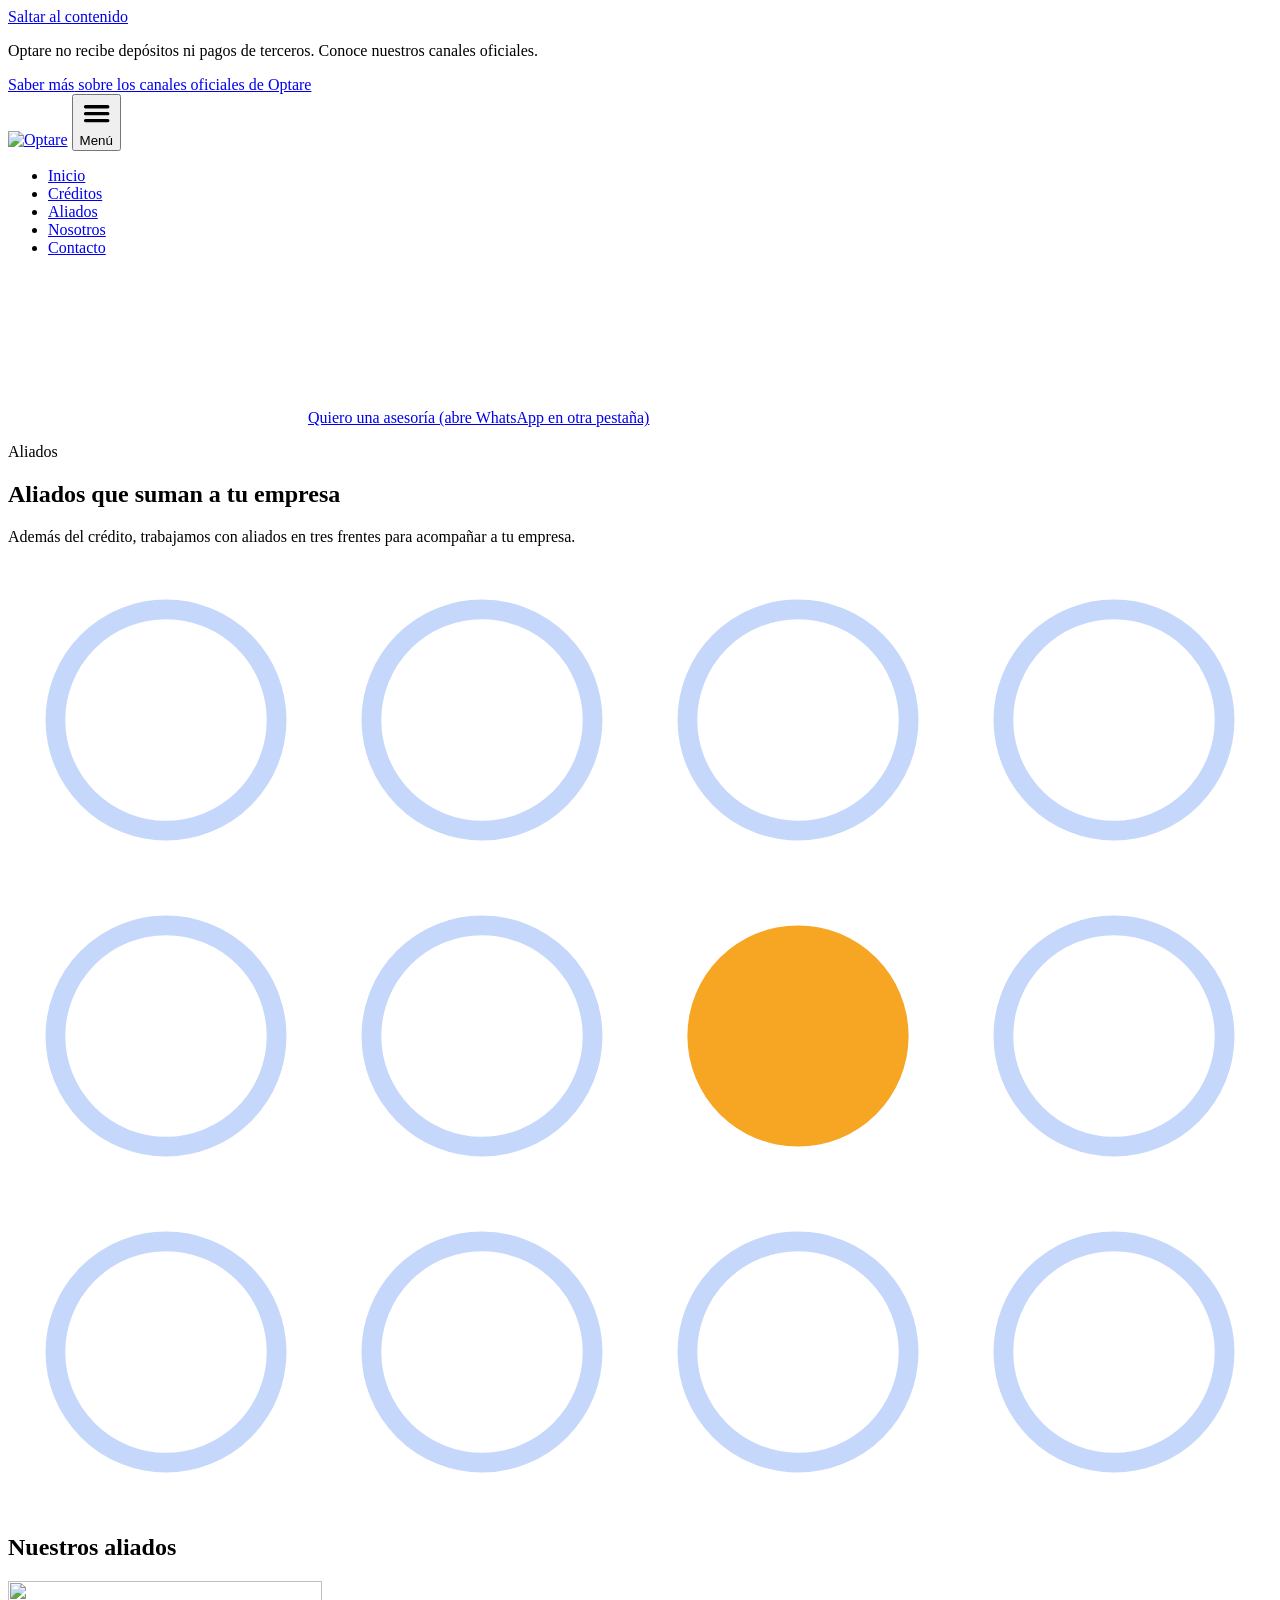
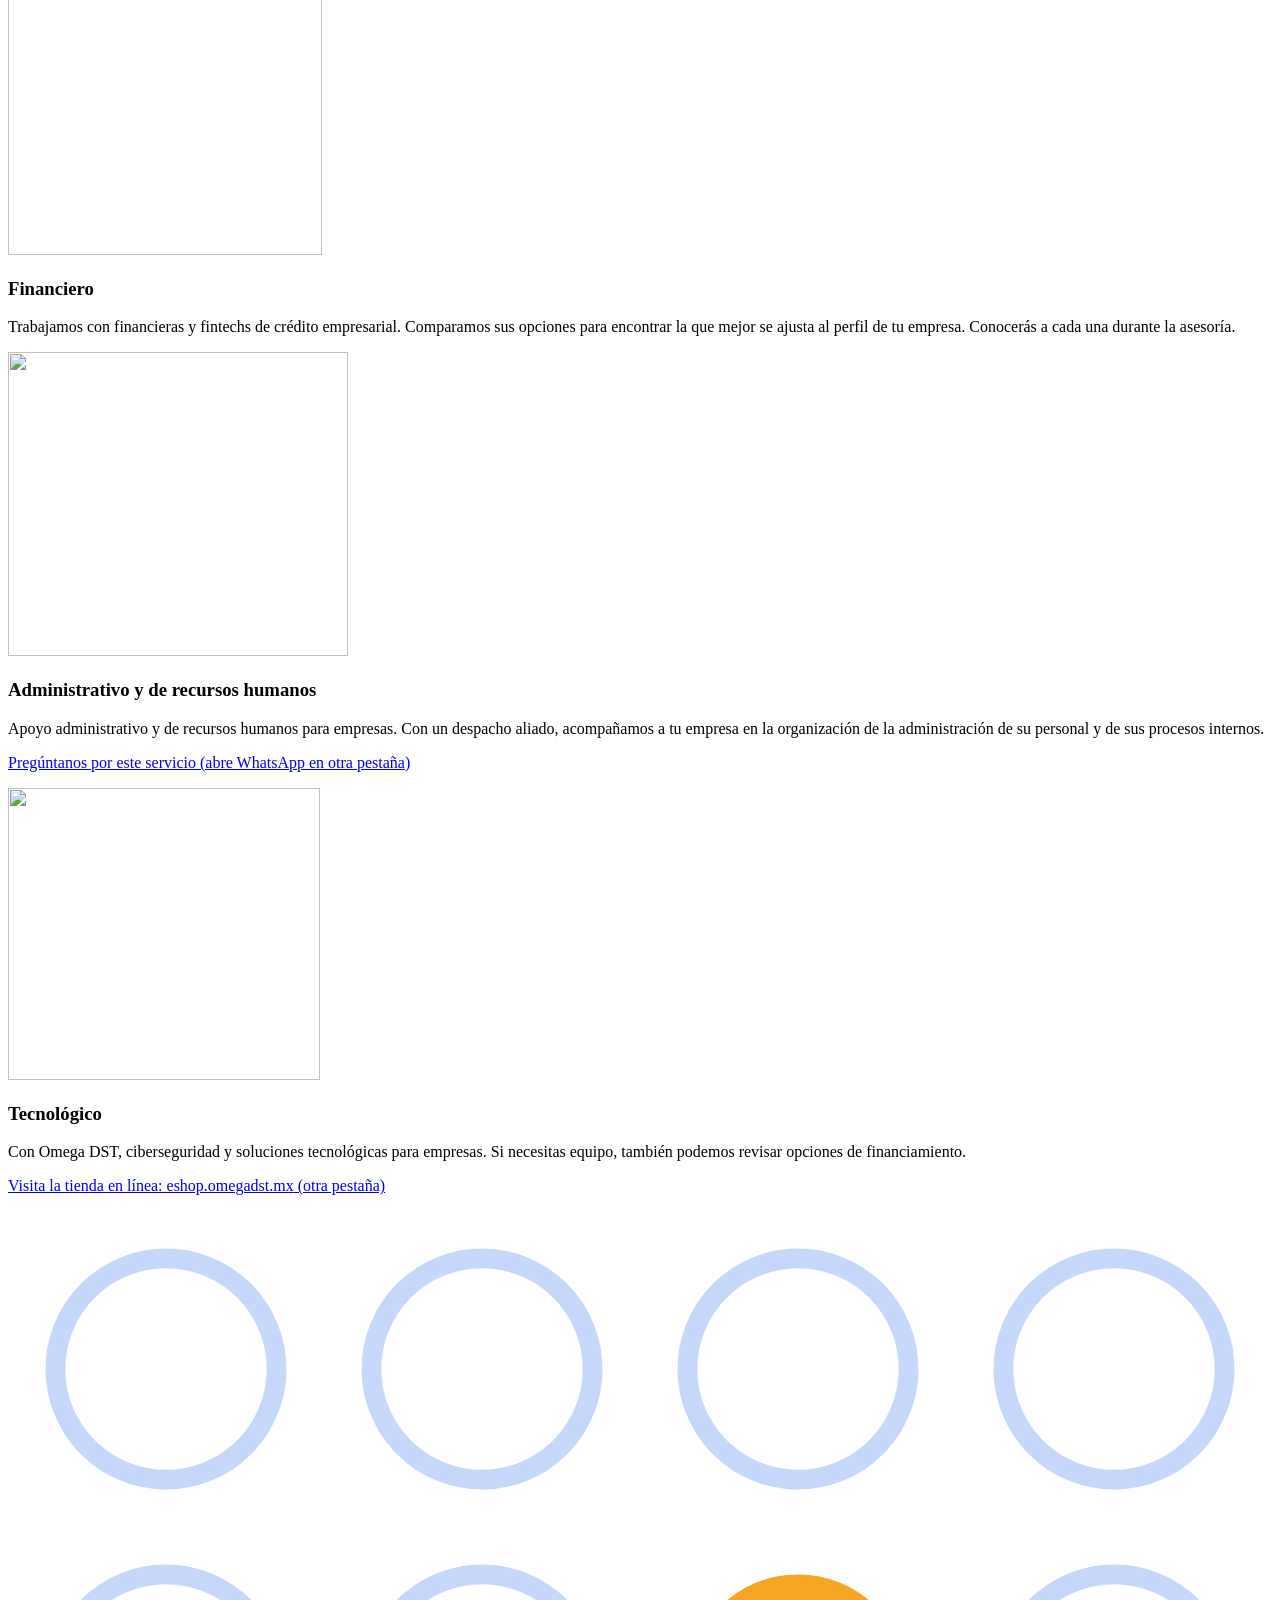
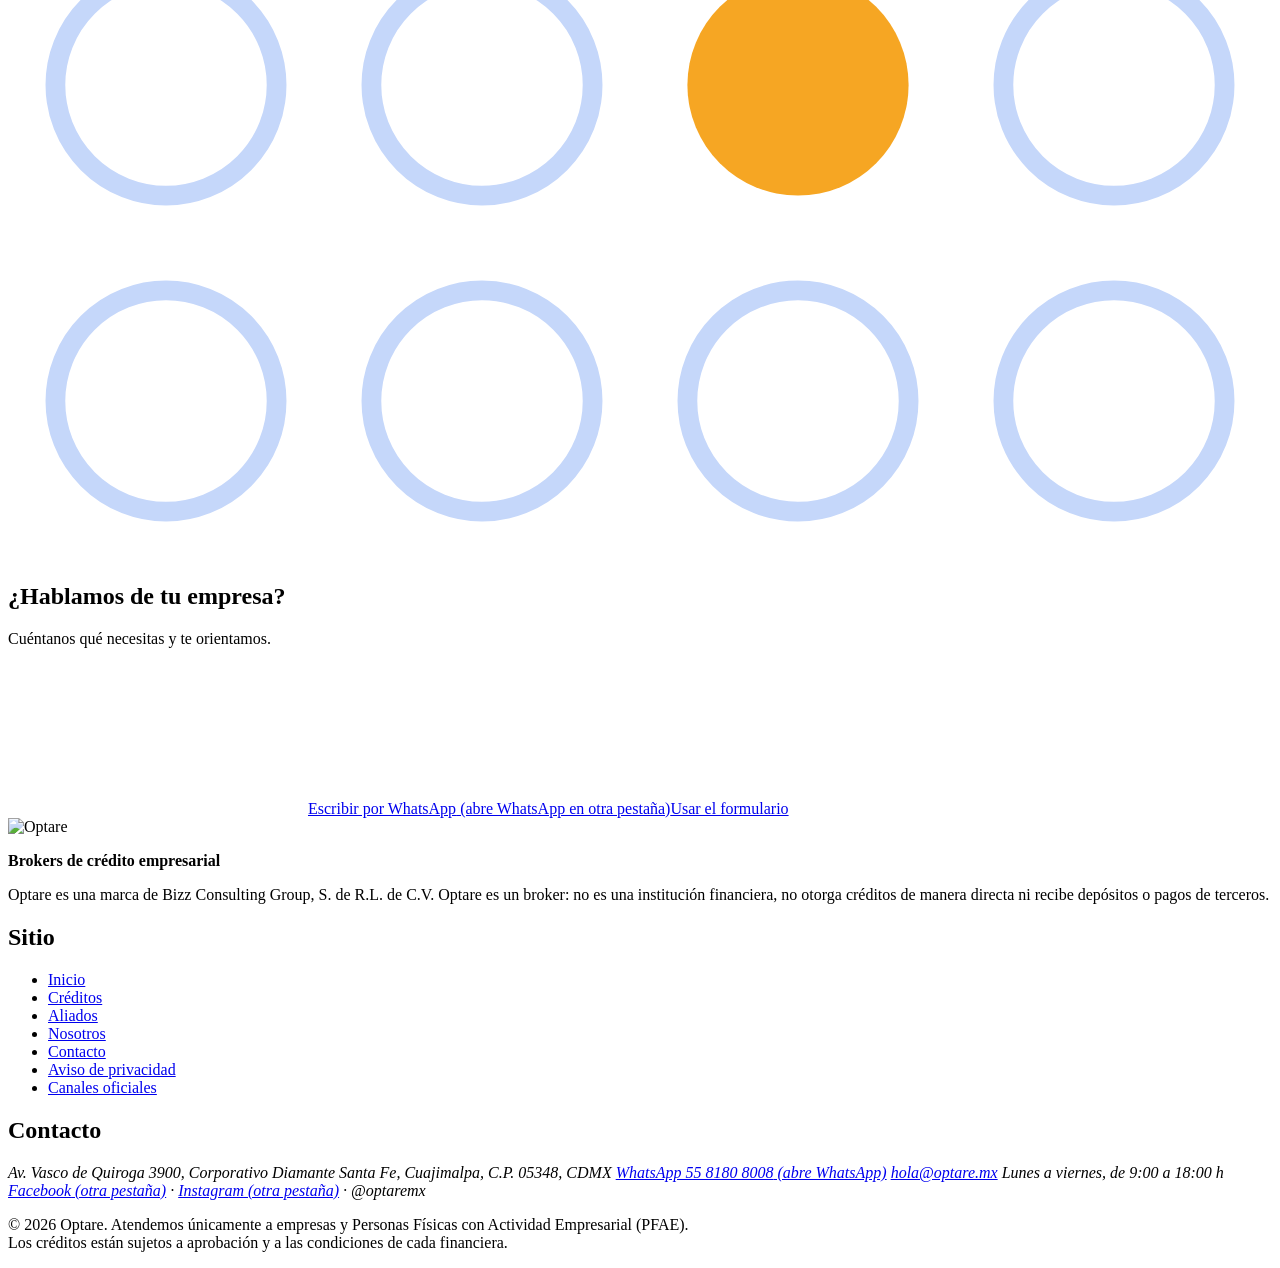
==== aliados/index.html @ 41393dfa "Demo: clases Client-First y animaciones de scroll" ====
<!doctype html> <html lang="es-MX" class="no-js"> <head><meta name="robots" content="noindex,nofollow"> <meta charset="utf-8"> <meta name="viewport" content="width=device-width,initial-scale=1"> <title>Aliados que suman a tu empresa | Optare</title> <meta name="description" content="Además del crédito, Optare trabaja con aliados financieros, administrativos y tecnológicos para acompañar a tu empresa."> <link rel="canonical" href="https://optare.mx/aliados/"> <meta name="theme-color" content="#14295F"> <meta property="og:type" content="website"><meta property="og:locale" content="es_MX"><meta property="og:site_name" content="Optare"> <meta property="og:title" content="Aliados que suman a tu empresa | Optare"><meta property="og:description" content="Además del crédito, Optare trabaja con aliados financieros, administrativos y tecnológicos para acompañar a tu empresa."> <meta property="og:url" content="https://optare.mx/aliados/"><meta property="og:image" content="https://optare.mx/assets/img/og-optare.png"> <meta property="og:image:width" content="1200"><meta property="og:image:height" content="630"><meta property="og:image:alt" content="Optare, brokers de crédito empresarial"> <meta name="twitter:card" content="summary_large_image"> <link rel="icon" href="/optare-demo/favicon.ico" sizes="32x32"><link rel="icon" type="image/png" sizes="192x192" href="/optare-demo/favicon-192.png"> <link rel="apple-touch-icon" href="/optare-demo/apple-touch-icon.png"><link rel="manifest" href="/optare-demo/site.webmanifest"> <link rel="preload" href="/optare-demo/assets/fonts/poppins-400.woff2" as="font" type="font/woff2" crossorigin> <link rel="preload" href="/optare-demo/assets/fonts/poppins-500.woff2" as="font" type="font/woff2" crossorigin> <link rel="preload" href="/optare-demo/assets/fonts/poppins-600.woff2" as="font" type="font/woff2" crossorigin> <link rel="stylesheet" href="/optare-demo/assets/estilos.e7122ecb.css"> </head> <body> <a class="skip-link" href="#contenido">Saltar al contenido</a> <div class="topbar_component" role="region" aria-label="Aviso antifraude"><div class="padding-global"><div class="container-large topbar_container"><p>Optare no recibe depósitos ni pagos de terceros. Conoce nuestros canales oficiales.</p><a href="/optare-demo/contacto/#canales-oficiales" data-abrir-aviso>Saber más<span class="sr-only"> sobre los canales oficiales de Optare</span></a></div></div></div> <header class="navbar_component"><div class="padding-global"><div class="container-large navbar_container"> <a class="navbar_brand" href="/optare-demo/" aria-label="Optare, ir al inicio"><img src="/optare-demo/assets/img/optare.svg" alt="Optare" width="120" height="59"></a> <button class="navbar_menu-button" type="button" aria-expanded="false" aria-controls="menu"><svg viewBox="0 0 24 24" fill="none" stroke="currentColor" stroke-width="2.4" stroke-linecap="round" aria-hidden="true" focusable="false"><path d="M4 7h16M4 12h16M4 17h16"/></svg><span>Menú</span></button> <nav class="navbar_menu" id="menu" aria-label="Principal"><ul><li><a class="navbar_link" href="/optare-demo/">Inicio</a></li><li><a class="navbar_link" href="/optare-demo/creditos/">Créditos</a></li><li><a class="navbar_link" href="/optare-demo/aliados/" aria-current="page">Aliados</a></li><li><a class="navbar_link" href="/optare-demo/nosotros/">Nosotros</a></li><li><a class="navbar_link" href="/optare-demo/contacto/">Contacto</a></li></ul><a class="button is-primary" href="https://wa.me/525581808008?text=Hola%2C%20quiero%20una%20asesor%C3%ADa%20de%20cr%C3%A9dito%20para%20mi%20empresa." target="_blank" rel="noopener"><svg class="" aria-hidden="true" focusable="false"><use href="/optare-demo/assets/icons/iconos.svg#chat-btn"></use></svg><span>Quiero una asesoría<span class="sr-only"> (abre WhatsApp en otra pestaña)</span></span></a></nav> </div></div></header> <main id="contenido" tabindex="-1"> <section class="section_page-header" aria-labelledby="h1"><div class="padding-global"><div class="container-large split_layout"> <div><p class="text-style-eyebrow">Aliados</p><h1 class="heading-style-h1" id="h1">Aliados que suman a tu empresa</h1> <p class="text-size-large max-width-medium">Además del crédito, trabajamos con aliados en tres frentes para acompañar a tu empresa.</p></div> <div class="split_media art_wrapper is-solo"><svg class="art_rings" viewBox="0 0 320 240" fill="none" stroke="#C5D7FA" stroke-width="5" aria-hidden="true" focusable="false"><circle cx="40" cy="40" r="28"/><circle cx="120" cy="40" r="28"/><circle cx="200" cy="40" r="28"/><circle cx="280" cy="40" r="28"/><circle cx="40" cy="120" r="28"/><circle cx="120" cy="120" r="28"/><circle cx="200" cy="120" r="28" fill="#F6A623" stroke="none"/><circle cx="280" cy="120" r="28"/><circle cx="40" cy="200" r="28"/><circle cx="120" cy="200" r="28"/><circle cx="200" cy="200" r="28"/><circle cx="280" cy="200" r="28"/></svg></div></div></div></section> <section class="padding-section-medium" aria-labelledby="aliados-t"><div class="padding-global"><div class="container-large allies_list"> <h2 id="aliados-t" class="heading-style-h2 sr-only">Nuestros aliados</h2> <article class="allies_item" data-reveal><img src="/optare-demo/assets/img/aliado-financiero.svg" alt="" width="314" height="274" loading="lazy" decoding="async"><div><h3 class="heading-style-h3">Financiero</h3> <p>Trabajamos con financieras y fintechs de crédito empresarial. Comparamos sus opciones para encontrar la que mejor se ajusta al perfil de tu empresa. Conocerás a cada una durante la asesoría.</p></div></article> <article class="allies_item" data-reveal><img src="/optare-demo/assets/img/aliado-admin.svg" alt="" width="340" height="304" loading="lazy" decoding="async"><div><h3 class="heading-style-h3">Administrativo y de recursos humanos</h3> <p>Apoyo administrativo y de recursos humanos para empresas. Con un despacho aliado, acompañamos a tu empresa en la organización de la administración de su personal y de sus procesos internos.</p> <p><a href="https://wa.me/525581808008?text=Hola%2C%20quiero%20una%20asesor%C3%ADa%20de%20cr%C3%A9dito%20para%20mi%20empresa." target="_blank" rel="noopener">Pregúntanos por este servicio<span class="sr-only"> (abre WhatsApp en otra pestaña)</span></a></p></div></article> <article class="allies_item" data-reveal><img src="/optare-demo/assets/img/aliado-tecnologico.svg" alt="" width="312" height="292" loading="lazy" decoding="async"><div><h3 class="heading-style-h3">Tecnológico</h3> <p>Con Omega DST, ciberseguridad y soluciones tecnológicas para empresas. Si necesitas equipo, también podemos revisar opciones de financiamiento.</p> <p><a class="button is-outline" href="https://eshop.omegadst.mx" target="_blank" rel="noopener">Visita la tienda en línea: eshop.omegadst.mx<span class="sr-only"> (otra pestaña)</span></a></p></div></article> </div></div></section> <section class="padding-section-medium section_cta theme-dark" aria-labelledby="cta-t"><svg class="art_rings" viewBox="0 0 320 240" fill="none" stroke="#C5D7FA" stroke-width="5" aria-hidden="true" focusable="false"><circle cx="40" cy="40" r="28"/><circle cx="120" cy="40" r="28"/><circle cx="200" cy="40" r="28"/><circle cx="280" cy="40" r="28"/><circle cx="40" cy="120" r="28"/><circle cx="120" cy="120" r="28"/><circle cx="200" cy="120" r="28" fill="#F6A623" stroke="none"/><circle cx="280" cy="120" r="28"/><circle cx="40" cy="200" r="28"/><circle cx="120" cy="200" r="28"/><circle cx="200" cy="200" r="28"/><circle cx="280" cy="200" r="28"/></svg><div class="padding-global"><div class="container-large"> <h2 class="heading-style-h2" data-reveal id="cta-t">¿Hablamos de tu empresa?</h2><p>Cuéntanos qué necesitas y te orientamos.</p> <div class="button-group"><a class="button is-primary" href="https://wa.me/525581808008?text=Hola%2C%20quiero%20una%20asesor%C3%ADa%20de%20cr%C3%A9dito%20para%20mi%20empresa." target="_blank" rel="noopener"><svg class="" aria-hidden="true" focusable="false"><use href="/optare-demo/assets/icons/iconos.svg#chat-btn"></use></svg><span>Escribir por WhatsApp<span class="sr-only"> (abre WhatsApp en otra pestaña)</span></span></a><a class="button is-outline" href="/optare-demo/contacto/">Usar el formulario</a></div></div></div></section> </main> <footer class="footer_component theme-dark"><div class="padding-global"><div class="container-large"><div class="footer_layout"> <div class="footer_brand"><img src="/optare-demo/assets/img/optare-reverso.svg" alt="Optare" width="136" height="67" loading="lazy"> <p><strong>Brokers de crédito empresarial</strong></p> <p>Optare es una marca de Bizz Consulting Group, S. de R.L. de C.V. Optare es un broker: no es una institución financiera, no otorga créditos de manera directa ni recibe depósitos o pagos de terceros.</p></div> <nav aria-label="Pie de página"><h2 class="heading-style-h2">Sitio</h2><ul><li><a href="/optare-demo/">Inicio</a></li><li><a href="/optare-demo/creditos/">Créditos</a></li><li><a href="/optare-demo/aliados/">Aliados</a></li><li><a href="/optare-demo/nosotros/">Nosotros</a></li><li><a href="/optare-demo/contacto/">Contacto</a></li><li><a href="/optare-demo/aviso/">Aviso de privacidad</a></li><li><a href="/optare-demo/contacto/#canales-oficiales">Canales oficiales</a></li></ul></nav> <div><h2 class="heading-style-h2">Contacto</h2><address><span>Av. Vasco de Quiroga 3900, Corporativo Diamante Santa Fe, Cuajimalpa, C.P. 05348, CDMX</span> <a href="https://wa.me/525581808008?text=Hola%2C%20quiero%20una%20asesor%C3%ADa%20de%20cr%C3%A9dito%20para%20mi%20empresa." target="_blank" rel="noopener">WhatsApp 55 8180 8008<span class="sr-only"> (abre WhatsApp)</span></a> <a href="mailto:hola@optare.mx">hola@optare.mx</a> <span>Lunes a viernes, de 9:00 a 18:00 h</span> <span><a href="https://www.facebook.com/optaremx" target="_blank" rel="noopener">Facebook<span class="sr-only"> (otra pestaña)</span></a> · <a href="https://www.instagram.com/optaremx/" target="_blank" rel="noopener">Instagram<span class="sr-only"> (otra pestaña)</span></a> · @optaremx</span></address></div> </div><p class="footer_legal">© 2026 Optare. Atendemos únicamente a empresas y Personas Físicas con Actividad Empresarial (PFAE).<br>Los créditos están sujetos a aprobación y a las condiciones de cada financiera.</p></div></div></footer> <dialog id="aviso-fraude" aria-labelledby="aviso-titulo"><div class="dialog_content"> <div class="dialog_header"><img src="/optare-demo/assets/img/antifraude.svg" alt="" width="340" height="289" loading="lazy" decoding="async"><h2 class="heading-style-h2" id="aviso-titulo">Aviso importante</h2></div> <p>Para cuidar a nuestros clientes, te recordamos que:</p> <ul><li>Optare no recibe depósitos ni pagos de terceros. Si alguien te los pide a nombre de Optare, repórtalo.</li> <li>Atendemos únicamente a empresas y Personas Físicas con Actividad Empresarial (PFAE).</li> <li>Verifica siempre que el contacto sea de un canal oficial.</li></ul> <div class="dialog_channels"><p>Canales oficiales</p><ul class=""><li>Sitio web: <strong>optare.mx</strong></li><li>WhatsApp: <a href="https://wa.me/525581808008?text=Hola%2C%20quiero%20una%20asesor%C3%ADa%20de%20cr%C3%A9dito%20para%20mi%20empresa." target="_blank" rel="noopener">55 8180 8008<span class="sr-only"> (abre WhatsApp)</span></a></li><li>Correo: <a href="mailto:hola@optare.mx">hola@optare.mx</a></li><li>Facebook e Instagram: <a href="https://www.facebook.com/optaremx" target="_blank" rel="noopener">@optaremx<span class="sr-only"> en Facebook (otra pestaña)</span></a></li><li>Reportar un intento de fraude: <a href="mailto:hola@optare.mx">hola@optare.mx</a></li></ul></div> <div class="button-group"><button class="button is-primary" type="button" data-cerrar autofocus>Entendido</button> <a class="button is-outline" href="/optare-demo/contacto/#canales-oficiales">Más información<span class="sr-only"> sobre los canales oficiales</span></a></div></div></dialog> <script src="/optare-demo/assets/sitio.c833b6cc.js" defer></script> </body> </html>
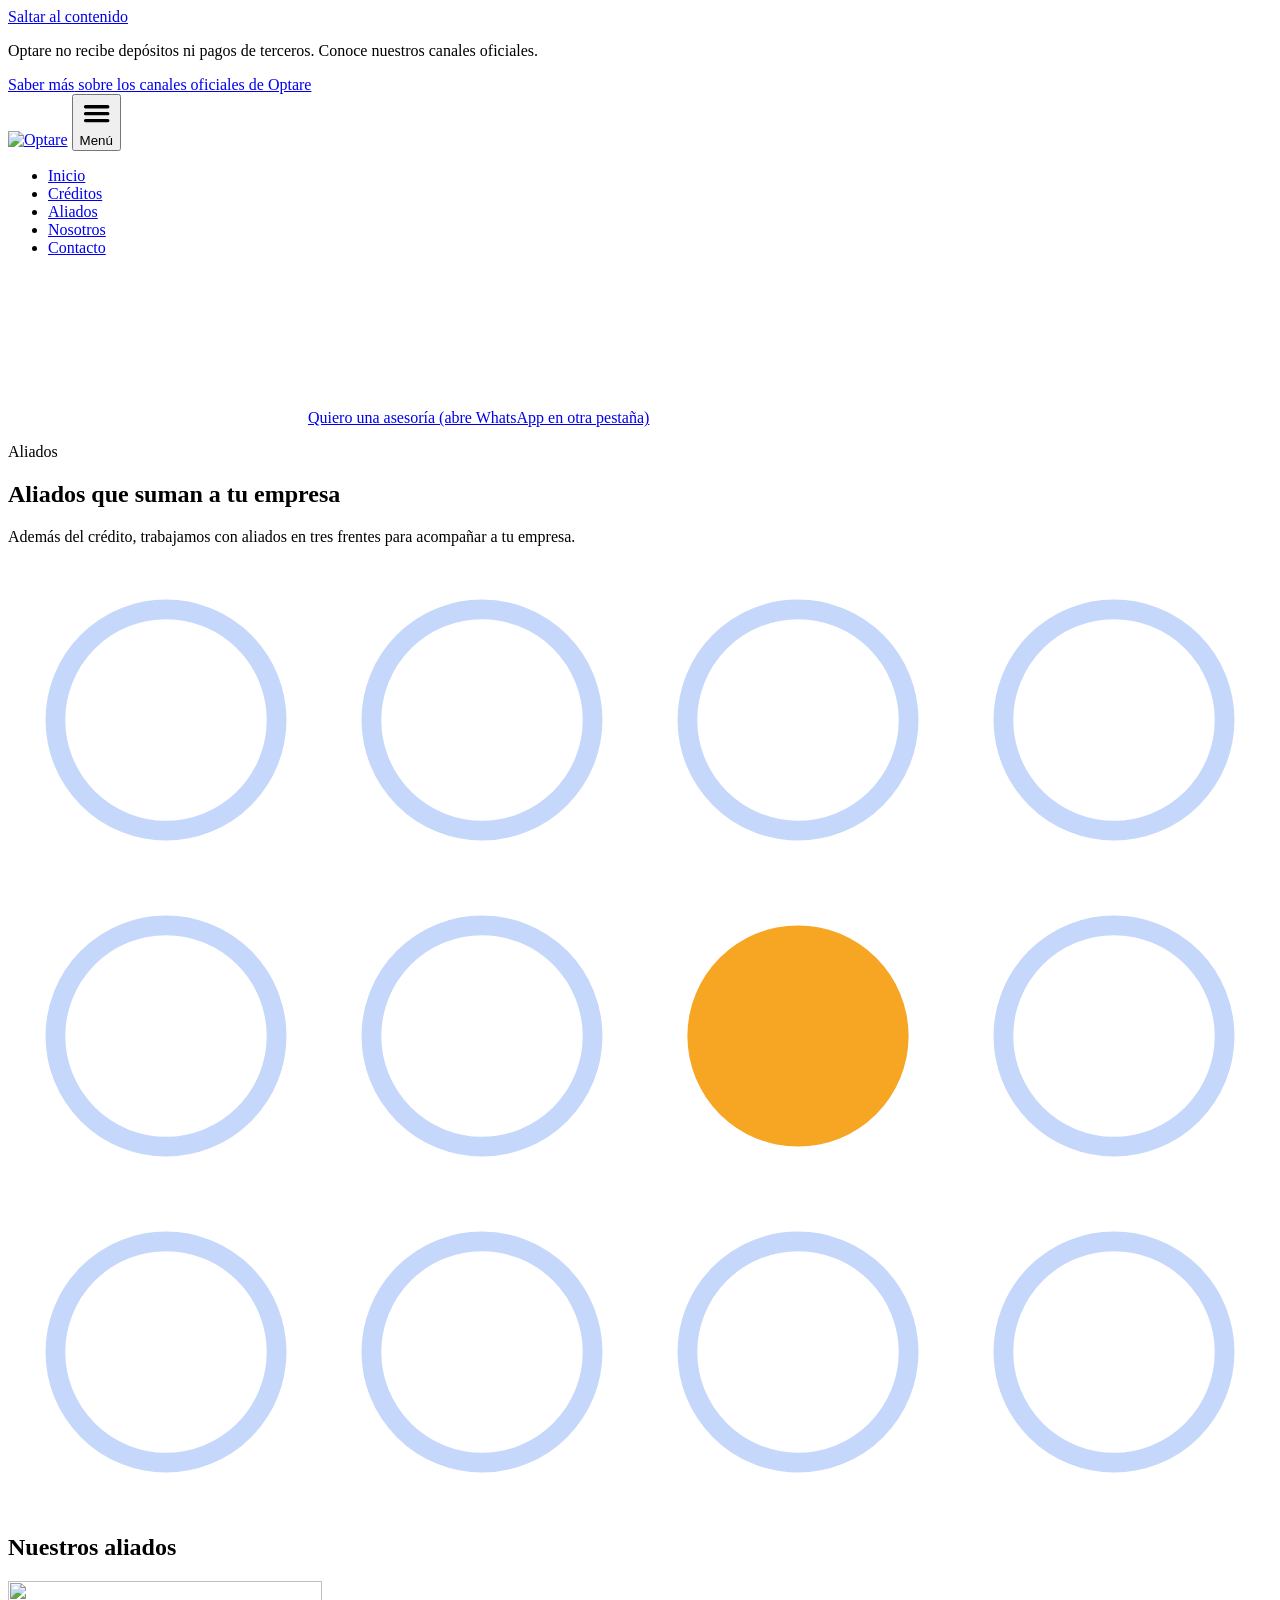
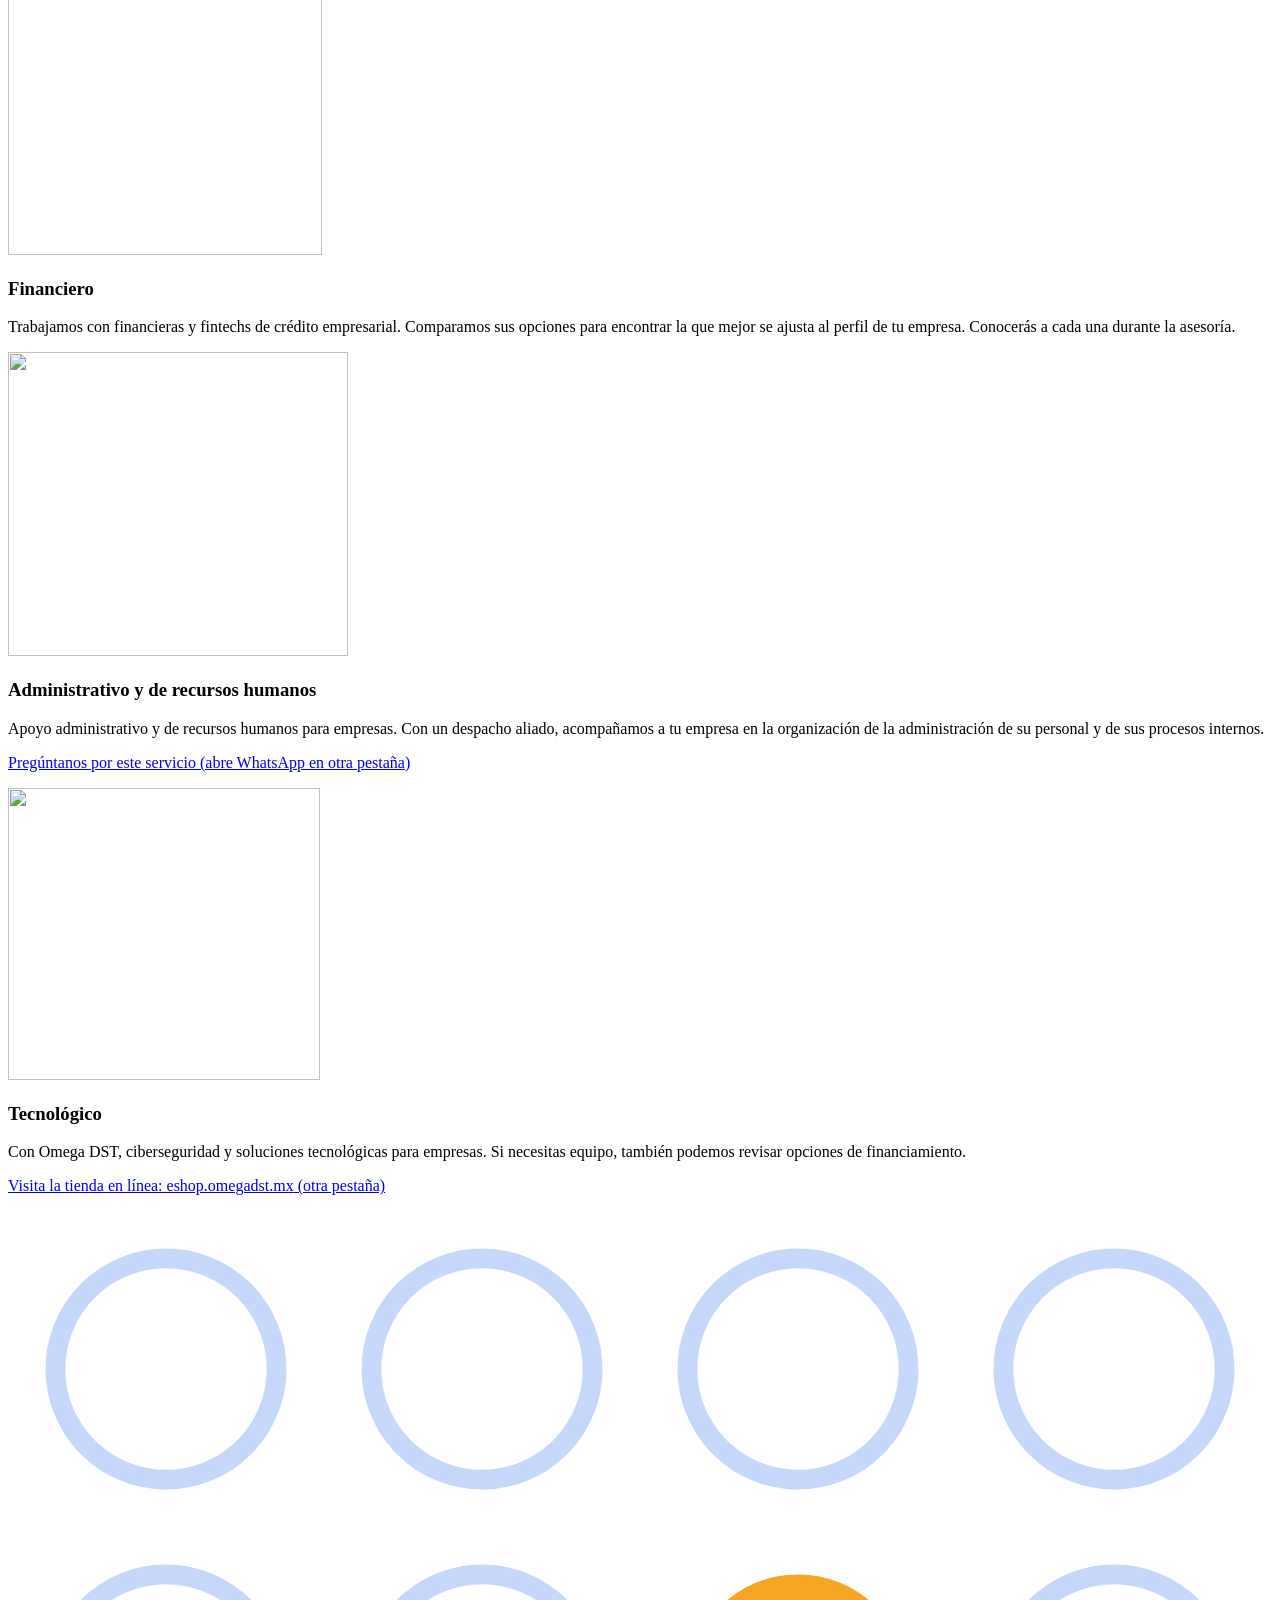
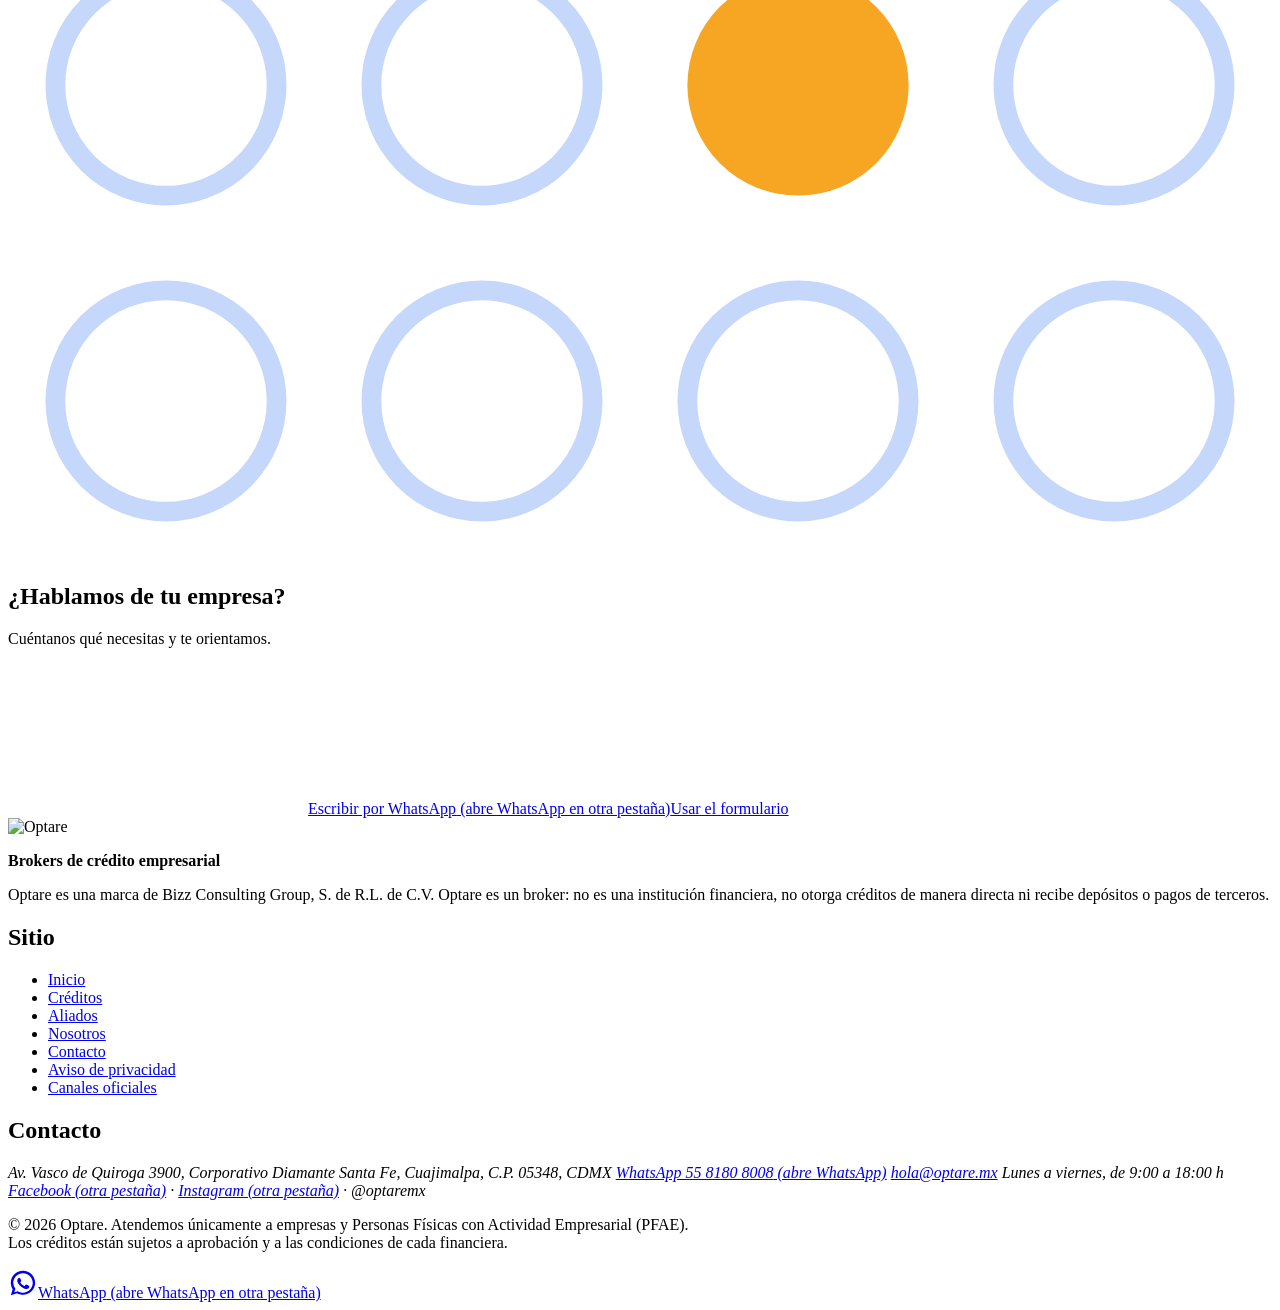
==== commit dd496b2a: "Demo: botón flotante de WhatsApp en todas las páginas Co-Authored-By: Claude Sonnet 5.5 <noreply@ant" ====
--- a/aliados/index.html
+++ b/aliados/index.html
@@ -1 +1 @@
-<!doctype html> <html lang="es-MX" class="no-js"> <head><meta name="robots" content="noindex,nofollow"> <meta charset="utf-8"> <meta name="viewport" content="width=device-width,initial-scale=1"> <title>Aliados que suman a tu empresa | Optare</title> <meta name="description" content="Además del crédito, Optare trabaja con aliados financieros, administrativos y tecnológicos para acompañar a tu empresa."> <link rel="canonical" href="https://optare.mx/aliados/"> <meta name="theme-color" content="#14295F"> <meta property="og:type" content="website"><meta property="og:locale" content="es_MX"><meta property="og:site_name" content="Optare"> <meta property="og:title" content="Aliados que suman a tu empresa | Optare"><meta property="og:description" content="Además del crédito, Optare trabaja con aliados financieros, administrativos y tecnológicos para acompañar a tu empresa."> <meta property="og:url" content="https://optare.mx/aliados/"><meta property="og:image" content="https://optare.mx/assets/img/og-optare.png"> <meta property="og:image:width" content="1200"><meta property="og:image:height" content="630"><meta property="og:image:alt" content="Optare, brokers de crédito empresarial"> <meta name="twitter:card" content="summary_large_image"> <link rel="icon" href="/optare-demo/favicon.ico" sizes="32x32"><link rel="icon" type="image/png" sizes="192x192" href="/optare-demo/favicon-192.png"> <link rel="apple-touch-icon" href="/optare-demo/apple-touch-icon.png"><link rel="manifest" href="/optare-demo/site.webmanifest"> <link rel="preload" href="/optare-demo/assets/fonts/poppins-400.woff2" as="font" type="font/woff2" crossorigin> <link rel="preload" href="/optare-demo/assets/fonts/poppins-500.woff2" as="font" type="font/woff2" crossorigin> <link rel="preload" href="/optare-demo/assets/fonts/poppins-600.woff2" as="font" type="font/woff2" crossorigin> <link rel="stylesheet" href="/optare-demo/assets/estilos.e7122ecb.css"> </head> <body> <a class="skip-link" href="#contenido">Saltar al contenido</a> <div class="topbar_component" role="region" aria-label="Aviso antifraude"><div class="padding-global"><div class="container-large topbar_container"><p>Optare no recibe depósitos ni pagos de terceros. Conoce nuestros canales oficiales.</p><a href="/optare-demo/contacto/#canales-oficiales" data-abrir-aviso>Saber más<span class="sr-only"> sobre los canales oficiales de Optare</span></a></div></div></div> <header class="navbar_component"><div class="padding-global"><div class="container-large navbar_container"> <a class="navbar_brand" href="/optare-demo/" aria-label="Optare, ir al inicio"><img src="/optare-demo/assets/img/optare.svg" alt="Optare" width="120" height="59"></a> <button class="navbar_menu-button" type="button" aria-expanded="false" aria-controls="menu"><svg viewBox="0 0 24 24" fill="none" stroke="currentColor" stroke-width="2.4" stroke-linecap="round" aria-hidden="true" focusable="false"><path d="M4 7h16M4 12h16M4 17h16"/></svg><span>Menú</span></button> <nav class="navbar_menu" id="menu" aria-label="Principal"><ul><li><a class="navbar_link" href="/optare-demo/">Inicio</a></li><li><a class="navbar_link" href="/optare-demo/creditos/">Créditos</a></li><li><a class="navbar_link" href="/optare-demo/aliados/" aria-current="page">Aliados</a></li><li><a class="navbar_link" href="/optare-demo/nosotros/">Nosotros</a></li><li><a class="navbar_link" href="/optare-demo/contacto/">Contacto</a></li></ul><a class="button is-primary" href="https://wa.me/525581808008?text=Hola%2C%20quiero%20una%20asesor%C3%ADa%20de%20cr%C3%A9dito%20para%20mi%20empresa." target="_blank" rel="noopener"><svg class="" aria-hidden="true" focusable="false"><use href="/optare-demo/assets/icons/iconos.svg#chat-btn"></use></svg><span>Quiero una asesoría<span class="sr-only"> (abre WhatsApp en otra pestaña)</span></span></a></nav> </div></div></header> <main id="contenido" tabindex="-1"> <section class="section_page-header" aria-labelledby="h1"><div class="padding-global"><div class="container-large split_layout"> <div><p class="text-style-eyebrow">Aliados</p><h1 class="heading-style-h1" id="h1">Aliados que suman a tu empresa</h1> <p class="text-size-large max-width-medium">Además del crédito, trabajamos con aliados en tres frentes para acompañar a tu empresa.</p></div> <div class="split_media art_wrapper is-solo"><svg class="art_rings" viewBox="0 0 320 240" fill="none" stroke="#C5D7FA" stroke-width="5" aria-hidden="true" focusable="false"><circle cx="40" cy="40" r="28"/><circle cx="120" cy="40" r="28"/><circle cx="200" cy="40" r="28"/><circle cx="280" cy="40" r="28"/><circle cx="40" cy="120" r="28"/><circle cx="120" cy="120" r="28"/><circle cx="200" cy="120" r="28" fill="#F6A623" stroke="none"/><circle cx="280" cy="120" r="28"/><circle cx="40" cy="200" r="28"/><circle cx="120" cy="200" r="28"/><circle cx="200" cy="200" r="28"/><circle cx="280" cy="200" r="28"/></svg></div></div></div></section> <section class="padding-section-medium" aria-labelledby="aliados-t"><div class="padding-global"><div class="container-large allies_list"> <h2 id="aliados-t" class="heading-style-h2 sr-only">Nuestros aliados</h2> <article class="allies_item" data-reveal><img src="/optare-demo/assets/img/aliado-financiero.svg" alt="" width="314" height="274" loading="lazy" decoding="async"><div><h3 class="heading-style-h3">Financiero</h3> <p>Trabajamos con financieras y fintechs de crédito empresarial. Comparamos sus opciones para encontrar la que mejor se ajusta al perfil de tu empresa. Conocerás a cada una durante la asesoría.</p></div></article> <article class="allies_item" data-reveal><img src="/optare-demo/assets/img/aliado-admin.svg" alt="" width="340" height="304" loading="lazy" decoding="async"><div><h3 class="heading-style-h3">Administrativo y de recursos humanos</h3> <p>Apoyo administrativo y de recursos humanos para empresas. Con un despacho aliado, acompañamos a tu empresa en la organización de la administración de su personal y de sus procesos internos.</p> <p><a href="https://wa.me/525581808008?text=Hola%2C%20quiero%20una%20asesor%C3%ADa%20de%20cr%C3%A9dito%20para%20mi%20empresa." target="_blank" rel="noopener">Pregúntanos por este servicio<span class="sr-only"> (abre WhatsApp en otra pestaña)</span></a></p></div></article> <article class="allies_item" data-reveal><img src="/optare-demo/assets/img/aliado-tecnologico.svg" alt="" width="312" height="292" loading="lazy" decoding="async"><div><h3 class="heading-style-h3">Tecnológico</h3> <p>Con Omega DST, ciberseguridad y soluciones tecnológicas para empresas. Si necesitas equipo, también podemos revisar opciones de financiamiento.</p> <p><a class="button is-outline" href="https://eshop.omegadst.mx" target="_blank" rel="noopener">Visita la tienda en línea: eshop.omegadst.mx<span class="sr-only"> (otra pestaña)</span></a></p></div></article> </div></div></section> <section class="padding-section-medium section_cta theme-dark" aria-labelledby="cta-t"><svg class="art_rings" viewBox="0 0 320 240" fill="none" stroke="#C5D7FA" stroke-width="5" aria-hidden="true" focusable="false"><circle cx="40" cy="40" r="28"/><circle cx="120" cy="40" r="28"/><circle cx="200" cy="40" r="28"/><circle cx="280" cy="40" r="28"/><circle cx="40" cy="120" r="28"/><circle cx="120" cy="120" r="28"/><circle cx="200" cy="120" r="28" fill="#F6A623" stroke="none"/><circle cx="280" cy="120" r="28"/><circle cx="40" cy="200" r="28"/><circle cx="120" cy="200" r="28"/><circle cx="200" cy="200" r="28"/><circle cx="280" cy="200" r="28"/></svg><div class="padding-global"><div class="container-large"> <h2 class="heading-style-h2" data-reveal id="cta-t">¿Hablamos de tu empresa?</h2><p>Cuéntanos qué necesitas y te orientamos.</p> <div class="button-group"><a class="button is-primary" href="https://wa.me/525581808008?text=Hola%2C%20quiero%20una%20asesor%C3%ADa%20de%20cr%C3%A9dito%20para%20mi%20empresa." target="_blank" rel="noopener"><svg class="" aria-hidden="true" focusable="false"><use href="/optare-demo/assets/icons/iconos.svg#chat-btn"></use></svg><span>Escribir por WhatsApp<span class="sr-only"> (abre WhatsApp en otra pestaña)</span></span></a><a class="button is-outline" href="/optare-demo/contacto/">Usar el formulario</a></div></div></div></section> </main> <footer class="footer_component theme-dark"><div class="padding-global"><div class="container-large"><div class="footer_layout"> <div class="footer_brand"><img src="/optare-demo/assets/img/optare-reverso.svg" alt="Optare" width="136" height="67" loading="lazy"> <p><strong>Brokers de crédito empresarial</strong></p> <p>Optare es una marca de Bizz Consulting Group, S. de R.L. de C.V. Optare es un broker: no es una institución financiera, no otorga créditos de manera directa ni recibe depósitos o pagos de terceros.</p></div> <nav aria-label="Pie de página"><h2 class="heading-style-h2">Sitio</h2><ul><li><a href="/optare-demo/">Inicio</a></li><li><a href="/optare-demo/creditos/">Créditos</a></li><li><a href="/optare-demo/aliados/">Aliados</a></li><li><a href="/optare-demo/nosotros/">Nosotros</a></li><li><a href="/optare-demo/contacto/">Contacto</a></li><li><a href="/optare-demo/aviso/">Aviso de privacidad</a></li><li><a href="/optare-demo/contacto/#canales-oficiales">Canales oficiales</a></li></ul></nav> <div><h2 class="heading-style-h2">Contacto</h2><address><span>Av. Vasco de Quiroga 3900, Corporativo Diamante Santa Fe, Cuajimalpa, C.P. 05348, CDMX</span> <a href="https://wa.me/525581808008?text=Hola%2C%20quiero%20una%20asesor%C3%ADa%20de%20cr%C3%A9dito%20para%20mi%20empresa." target="_blank" rel="noopener">WhatsApp 55 8180 8008<span class="sr-only"> (abre WhatsApp)</span></a> <a href="mailto:hola@optare.mx">hola@optare.mx</a> <span>Lunes a viernes, de 9:00 a 18:00 h</span> <span><a href="https://www.facebook.com/optaremx" target="_blank" rel="noopener">Facebook<span class="sr-only"> (otra pestaña)</span></a> · <a href="https://www.instagram.com/optaremx/" target="_blank" rel="noopener">Instagram<span class="sr-only"> (otra pestaña)</span></a> · @optaremx</span></address></div> </div><p class="footer_legal">© 2026 Optare. Atendemos únicamente a empresas y Personas Físicas con Actividad Empresarial (PFAE).<br>Los créditos están sujetos a aprobación y a las condiciones de cada financiera.</p></div></div></footer> <dialog id="aviso-fraude" aria-labelledby="aviso-titulo"><div class="dialog_content"> <div class="dialog_header"><img src="/optare-demo/assets/img/antifraude.svg" alt="" width="340" height="289" loading="lazy" decoding="async"><h2 class="heading-style-h2" id="aviso-titulo">Aviso importante</h2></div> <p>Para cuidar a nuestros clientes, te recordamos que:</p> <ul><li>Optare no recibe depósitos ni pagos de terceros. Si alguien te los pide a nombre de Optare, repórtalo.</li> <li>Atendemos únicamente a empresas y Personas Físicas con Actividad Empresarial (PFAE).</li> <li>Verifica siempre que el contacto sea de un canal oficial.</li></ul> <div class="dialog_channels"><p>Canales oficiales</p><ul class=""><li>Sitio web: <strong>optare.mx</strong></li><li>WhatsApp: <a href="https://wa.me/525581808008?text=Hola%2C%20quiero%20una%20asesor%C3%ADa%20de%20cr%C3%A9dito%20para%20mi%20empresa." target="_blank" rel="noopener">55 8180 8008<span class="sr-only"> (abre WhatsApp)</span></a></li><li>Correo: <a href="mailto:hola@optare.mx">hola@optare.mx</a></li><li>Facebook e Instagram: <a href="https://www.facebook.com/optaremx" target="_blank" rel="noopener">@optaremx<span class="sr-only"> en Facebook (otra pestaña)</span></a></li><li>Reportar un intento de fraude: <a href="mailto:hola@optare.mx">hola@optare.mx</a></li></ul></div> <div class="button-group"><button class="button is-primary" type="button" data-cerrar autofocus>Entendido</button> <a class="button is-outline" href="/optare-demo/contacto/#canales-oficiales">Más información<span class="sr-only"> sobre los canales oficiales</span></a></div></div></dialog> <script src="/optare-demo/assets/sitio.c833b6cc.js" defer></script> </body> </html> +<!doctype html> <html lang="es-MX" class="no-js"> <head> <meta charset="utf-8"><meta name="robots" content="noindex,nofollow"> <meta name="viewport" content="width=device-width,initial-scale=1"> <title>Aliados que suman a tu empresa | Optare</title> <meta name="description" content="Además del crédito, Optare trabaja con aliados financieros, administrativos y tecnológicos para acompañar a tu empresa."> <link rel="canonical" href="https://optare.mx/aliados/"> <meta name="theme-color" content="#14295F"> <meta property="og:type" content="website"><meta property="og:locale" content="es_MX"><meta property="og:site_name" content="Optare"> <meta property="og:title" content="Aliados que suman a tu empresa | Optare"><meta property="og:description" content="Además del crédito, Optare trabaja con aliados financieros, administrativos y tecnológicos para acompañar a tu empresa."> <meta property="og:url" content="https://optare.mx/aliados/"><meta property="og:image" content="https://optare.mx/assets/img/og-optare.png"> <meta property="og:image:width" content="1200"><meta property="og:image:height" content="630"><meta property="og:image:alt" content="Optare, brokers de crédito empresarial"> <meta name="twitter:card" content="summary_large_image"> <link rel="icon" href="/optare-demo/favicon.ico" sizes="32x32"><link rel="icon" type="image/png" sizes="192x192" href="/optare-demo/favicon-192.png"> <link rel="apple-touch-icon" href="/optare-demo/apple-touch-icon.png"><link rel="manifest" href="/optare-demo/site.webmanifest"> <link rel="preload" href="/optare-demo/assets/fonts/poppins-400.woff2" as="font" type="font/woff2" crossorigin> <link rel="preload" href="/optare-demo/assets/fonts/poppins-500.woff2" as="font" type="font/woff2" crossorigin> <link rel="preload" href="/optare-demo/assets/fonts/poppins-600.woff2" as="font" type="font/woff2" crossorigin> <link rel="stylesheet" href="/optare-demo/assets/estilos.de217702.css"> </head> <body> <a class="skip-link" href="#contenido">Saltar al contenido</a> <div class="topbar_component" role="region" aria-label="Aviso antifraude"><div class="padding-global"><div class="container-large topbar_container"><p>Optare no recibe depósitos ni pagos de terceros. Conoce nuestros canales oficiales.</p><a href="/optare-demo/contacto/#canales-oficiales" data-abrir-aviso>Saber más<span class="sr-only"> sobre los canales oficiales de Optare</span></a></div></div></div> <header class="navbar_component"><div class="padding-global"><div class="container-large navbar_container"> <a class="navbar_brand" href="/optare-demo/" aria-label="Optare, ir al inicio"><img src="/optare-demo/assets/img/optare.svg" alt="Optare" width="120" height="59"></a> <button class="navbar_menu-button" type="button" aria-expanded="false" aria-controls="menu"><svg viewBox="0 0 24 24" fill="none" stroke="currentColor" stroke-width="2.4" stroke-linecap="round" aria-hidden="true" focusable="false"><path d="M4 7h16M4 12h16M4 17h16"/></svg><span>Menú</span></button> <nav class="navbar_menu" id="menu" aria-label="Principal"><ul><li><a class="navbar_link" href="/optare-demo/">Inicio</a></li><li><a class="navbar_link" href="/optare-demo/creditos/">Créditos</a></li><li><a class="navbar_link" href="/optare-demo/aliados/" aria-current="page">Aliados</a></li><li><a class="navbar_link" href="/optare-demo/nosotros/">Nosotros</a></li><li><a class="navbar_link" href="/optare-demo/contacto/">Contacto</a></li></ul><a class="button is-primary" href="https://wa.me/525581808008?text=Hola%2C%20quiero%20una%20asesor%C3%ADa%20de%20cr%C3%A9dito%20para%20mi%20empresa." target="_blank" rel="noopener"><svg class="" aria-hidden="true" focusable="false"><use href="/optare-demo/assets/icons/iconos.svg#chat-btn"></use></svg><span>Quiero una asesoría<span class="sr-only"> (abre WhatsApp en otra pestaña)</span></span></a></nav> </div></div></header> <main id="contenido" tabindex="-1"> <section class="section_page-header" aria-labelledby="h1"><div class="padding-global"><div class="container-large split_layout"> <div><p class="text-style-eyebrow">Aliados</p><h1 class="heading-style-h1" id="h1">Aliados que suman a tu empresa</h1> <p class="text-size-large max-width-medium">Además del crédito, trabajamos con aliados en tres frentes para acompañar a tu empresa.</p></div> <div class="split_media art_wrapper is-solo"><svg class="art_rings" viewBox="0 0 320 240" fill="none" stroke="#C5D7FA" stroke-width="5" aria-hidden="true" focusable="false"><circle cx="40" cy="40" r="28"/><circle cx="120" cy="40" r="28"/><circle cx="200" cy="40" r="28"/><circle cx="280" cy="40" r="28"/><circle cx="40" cy="120" r="28"/><circle cx="120" cy="120" r="28"/><circle cx="200" cy="120" r="28" fill="#F6A623" stroke="none"/><circle cx="280" cy="120" r="28"/><circle cx="40" cy="200" r="28"/><circle cx="120" cy="200" r="28"/><circle cx="200" cy="200" r="28"/><circle cx="280" cy="200" r="28"/></svg></div></div></div></section> <section class="padding-section-medium" aria-labelledby="aliados-t"><div class="padding-global"><div class="container-large allies_list max-width-9-columns"> <h2 id="aliados-t" class="heading-style-h2 sr-only">Nuestros aliados</h2> <article class="allies_item" data-reveal><img src="/optare-demo/assets/img/aliado-financiero.svg" alt="" width="314" height="274" loading="lazy" decoding="async"><div><h3 class="heading-style-h3">Financiero</h3> <p>Trabajamos con financieras y fintechs de crédito empresarial. Comparamos sus opciones para encontrar la que mejor se ajusta al perfil de tu empresa. Conocerás a cada una durante la asesoría.</p></div></article> <article class="allies_item" data-reveal><img src="/optare-demo/assets/img/aliado-admin.svg" alt="" width="340" height="304" loading="lazy" decoding="async"><div><h3 class="heading-style-h3">Administrativo y de recursos humanos</h3> <p>Apoyo administrativo y de recursos humanos para empresas. Con un despacho aliado, acompañamos a tu empresa en la organización de la administración de su personal y de sus procesos internos.</p> <p><a href="https://wa.me/525581808008?text=Hola%2C%20me%20interesa%20el%20servicio%20administrativo%20y%20de%20recursos%20humanos%20de%20sus%20aliados.%20Quiero%20m%C3%A1s%20informaci%C3%B3n%20para%20mi%20empresa." target="_blank" rel="noopener">Pregúntanos por este servicio<span class="sr-only"> (abre WhatsApp en otra pestaña)</span></a></p></div></article> <article class="allies_item" data-reveal><img src="/optare-demo/assets/img/aliado-tecnologico.svg" alt="" width="312" height="292" loading="lazy" decoding="async"><div><h3 class="heading-style-h3">Tecnológico</h3> <p>Con Omega DST, ciberseguridad y soluciones tecnológicas para empresas. Si necesitas equipo, también podemos revisar opciones de financiamiento.</p> <p><a class="button is-outline" href="https://eshop.omegadst.mx" target="_blank" rel="noopener">Visita la tienda en línea: eshop.omegadst.mx<span class="sr-only"> (otra pestaña)</span></a></p></div></article> </div></div></section> <section class="padding-section-medium section_cta theme-dark" aria-labelledby="cta-t"><svg class="art_rings" viewBox="0 0 320 240" fill="none" stroke="#C5D7FA" stroke-width="5" aria-hidden="true" focusable="false"><circle cx="40" cy="40" r="28"/><circle cx="120" cy="40" r="28"/><circle cx="200" cy="40" r="28"/><circle cx="280" cy="40" r="28"/><circle cx="40" cy="120" r="28"/><circle cx="120" cy="120" r="28"/><circle cx="200" cy="120" r="28" fill="#F6A623" stroke="none"/><circle cx="280" cy="120" r="28"/><circle cx="40" cy="200" r="28"/><circle cx="120" cy="200" r="28"/><circle cx="200" cy="200" r="28"/><circle cx="280" cy="200" r="28"/></svg><div class="padding-global"><div class="container-large"> <h2 class="heading-style-h2" data-reveal id="cta-t">¿Hablamos de tu empresa?</h2><p>Cuéntanos qué necesitas y te orientamos.</p> <div class="button-group"><a class="button is-primary" href="https://wa.me/525581808008?text=Hola%2C%20quiero%20una%20asesor%C3%ADa%20de%20cr%C3%A9dito%20para%20mi%20empresa." target="_blank" rel="noopener"><svg class="" aria-hidden="true" focusable="false"><use href="/optare-demo/assets/icons/iconos.svg#chat-btn"></use></svg><span>Escribir por WhatsApp<span class="sr-only"> (abre WhatsApp en otra pestaña)</span></span></a><a class="button is-outline" href="/optare-demo/contacto/">Usar el formulario</a></div></div></div></section> </main> <footer class="footer_component theme-dark"><div class="padding-global"><div class="container-large"><div class="footer_layout"> <div class="footer_brand"><img src="/optare-demo/assets/img/optare-reverso.svg" alt="Optare" width="136" height="67" loading="lazy"> <p><strong>Brokers de crédito empresarial</strong></p> <p>Optare es una marca de Bizz Consulting Group, S. de R.L. de C.V. Optare es un broker: no es una institución financiera, no otorga créditos de manera directa ni recibe depósitos o pagos de terceros.</p></div> <nav aria-label="Pie de página"><h2 class="heading-style-h2">Sitio</h2><ul><li><a href="/optare-demo/">Inicio</a></li><li><a href="/optare-demo/creditos/">Créditos</a></li><li><a href="/optare-demo/aliados/">Aliados</a></li><li><a href="/optare-demo/nosotros/">Nosotros</a></li><li><a href="/optare-demo/contacto/">Contacto</a></li><li><a href="/optare-demo/aviso/">Aviso de privacidad</a></li><li><a href="/optare-demo/contacto/#canales-oficiales">Canales oficiales</a></li></ul></nav> <div><h2 class="heading-style-h2">Contacto</h2><address><span>Av. Vasco de Quiroga 3900, Corporativo Diamante Santa Fe, Cuajimalpa, C.P. 05348, CDMX</span> <a href="https://wa.me/525581808008?text=Hola%2C%20quiero%20una%20asesor%C3%ADa%20de%20cr%C3%A9dito%20para%20mi%20empresa." target="_blank" rel="noopener">WhatsApp 55 8180 8008<span class="sr-only"> (abre WhatsApp)</span></a> <a href="mailto:hola@optare.mx">hola@optare.mx</a> <span>Lunes a viernes, de 9:00 a 18:00 h</span> <span><a href="https://www.facebook.com/optaremx" target="_blank" rel="noopener">Facebook<span class="sr-only"> (otra pestaña)</span></a> · <a href="https://www.instagram.com/optaremx/" target="_blank" rel="noopener">Instagram<span class="sr-only"> (otra pestaña)</span></a> · @optaremx</span></address></div> </div><p class="footer_legal">© 2026 Optare. Atendemos únicamente a empresas y Personas Físicas con Actividad Empresarial (PFAE).<br>Los créditos están sujetos a aprobación y a las condiciones de cada financiera.</p></div></div></footer> <dialog id="aviso-fraude" aria-labelledby="aviso-titulo"><div class="dialog_content"> <div class="dialog_header"><img src="/optare-demo/assets/img/antifraude.svg" alt="" width="340" height="289" loading="lazy" decoding="async"><h2 class="heading-style-h2" id="aviso-titulo">Aviso importante</h2></div> <p>Para cuidar a nuestros clientes, te recordamos que:</p> <ul><li>Optare no recibe depósitos ni pagos de terceros. Si alguien te los pide a nombre de Optare, repórtalo.</li> <li>Atendemos únicamente a empresas y Personas Físicas con Actividad Empresarial (PFAE).</li> <li>Verifica siempre que el contacto sea de un canal oficial.</li></ul> <div class="dialog_channels"><p>Canales oficiales</p><ul class=""><li>Sitio web: <strong>optare.mx</strong></li><li>WhatsApp: <a href="https://wa.me/525581808008?text=Hola%2C%20quiero%20una%20asesor%C3%ADa%20de%20cr%C3%A9dito%20para%20mi%20empresa." target="_blank" rel="noopener">55 8180 8008<span class="sr-only"> (abre WhatsApp)</span></a></li><li>Correo: <a href="mailto:hola@optare.mx">hola@optare.mx</a></li><li>Facebook e Instagram: <a href="https://www.facebook.com/optaremx" target="_blank" rel="noopener">@optaremx<span class="sr-only"> en Facebook (otra pestaña)</span></a></li><li>Reportar un intento de fraude: <a href="mailto:hola@optare.mx">hola@optare.mx</a></li></ul></div> <div class="button-group"><button class="button is-primary" type="button" data-cerrar autofocus>Entendido</button> <a class="button is-outline" href="/optare-demo/contacto/#canales-oficiales">Más información<span class="sr-only"> sobre los canales oficiales</span></a></div></div></dialog> <a class="wa-float_button" href="https://wa.me/525581808008?text=Hola%2C%20quiero%20una%20asesor%C3%ADa%20de%20cr%C3%A9dito%20para%20mi%20empresa." target="_blank" rel="noopener"><svg class="wa-float_icon" viewBox="0 0 32 32" aria-hidden="true" focusable="false" width="30" height="30"><path fill="currentColor" d="M16 3C8.8 3 3 8.7 3 15.8c0 2.5.7 4.8 2 6.8L3 29l6.6-2c1.9 1 4 1.6 6.3 1.6 7.2 0 13-5.7 13-12.8S23.1 3 16 3zm0 23.300c-2 0-3.900-.6-5.500-1.600l-3.800 1.100 1.200-3.700A10.300 10.300 0 0 1 5.600 15.800C5.600 10.100 10.300 5.500 16 5.500s10.400 4.600 10.400 10.300S21.700 26.300 16 26.300zm5.700-7.700c-.3-.2-1.800-.9-2.100-1-.3-.1-.5-.2-.7.200-.2.300-.8 1-.9 1.200-.2.200-.3.200-.6.100-.3-.2-1.300-.5-2.500-1.500-.9-.8-1.500-1.800-1.700-2.100-.2-.3 0-.5.100-.6l.5-.5c.1-.2.200-.3.300-.5.100-.2.100-.4 0-.5l-1-2.300c-.2-.6-.5-.5-.7-.5h-.6c-.2 0-.5.100-.8.400-.3.300-1.100 1.100-1.100 2.600s1.100 3 1.300 3.200c.2.200 2.200 3.400 5.400 4.700 3.200 1.300 3.200.9 3.800.8.600-.1 1.800-.7 2.100-1.500.3-.7.300-1.300.2-1.500-.1-.2-.3-.3-.6-.4z"/></svg><span class="wa-float_label">WhatsApp</span><span class="sr-only"> (abre WhatsApp en otra pestaña)</span></a> <script src="/optare-demo/assets/sitio.373eb858.js" defer></script> </body> </html> 
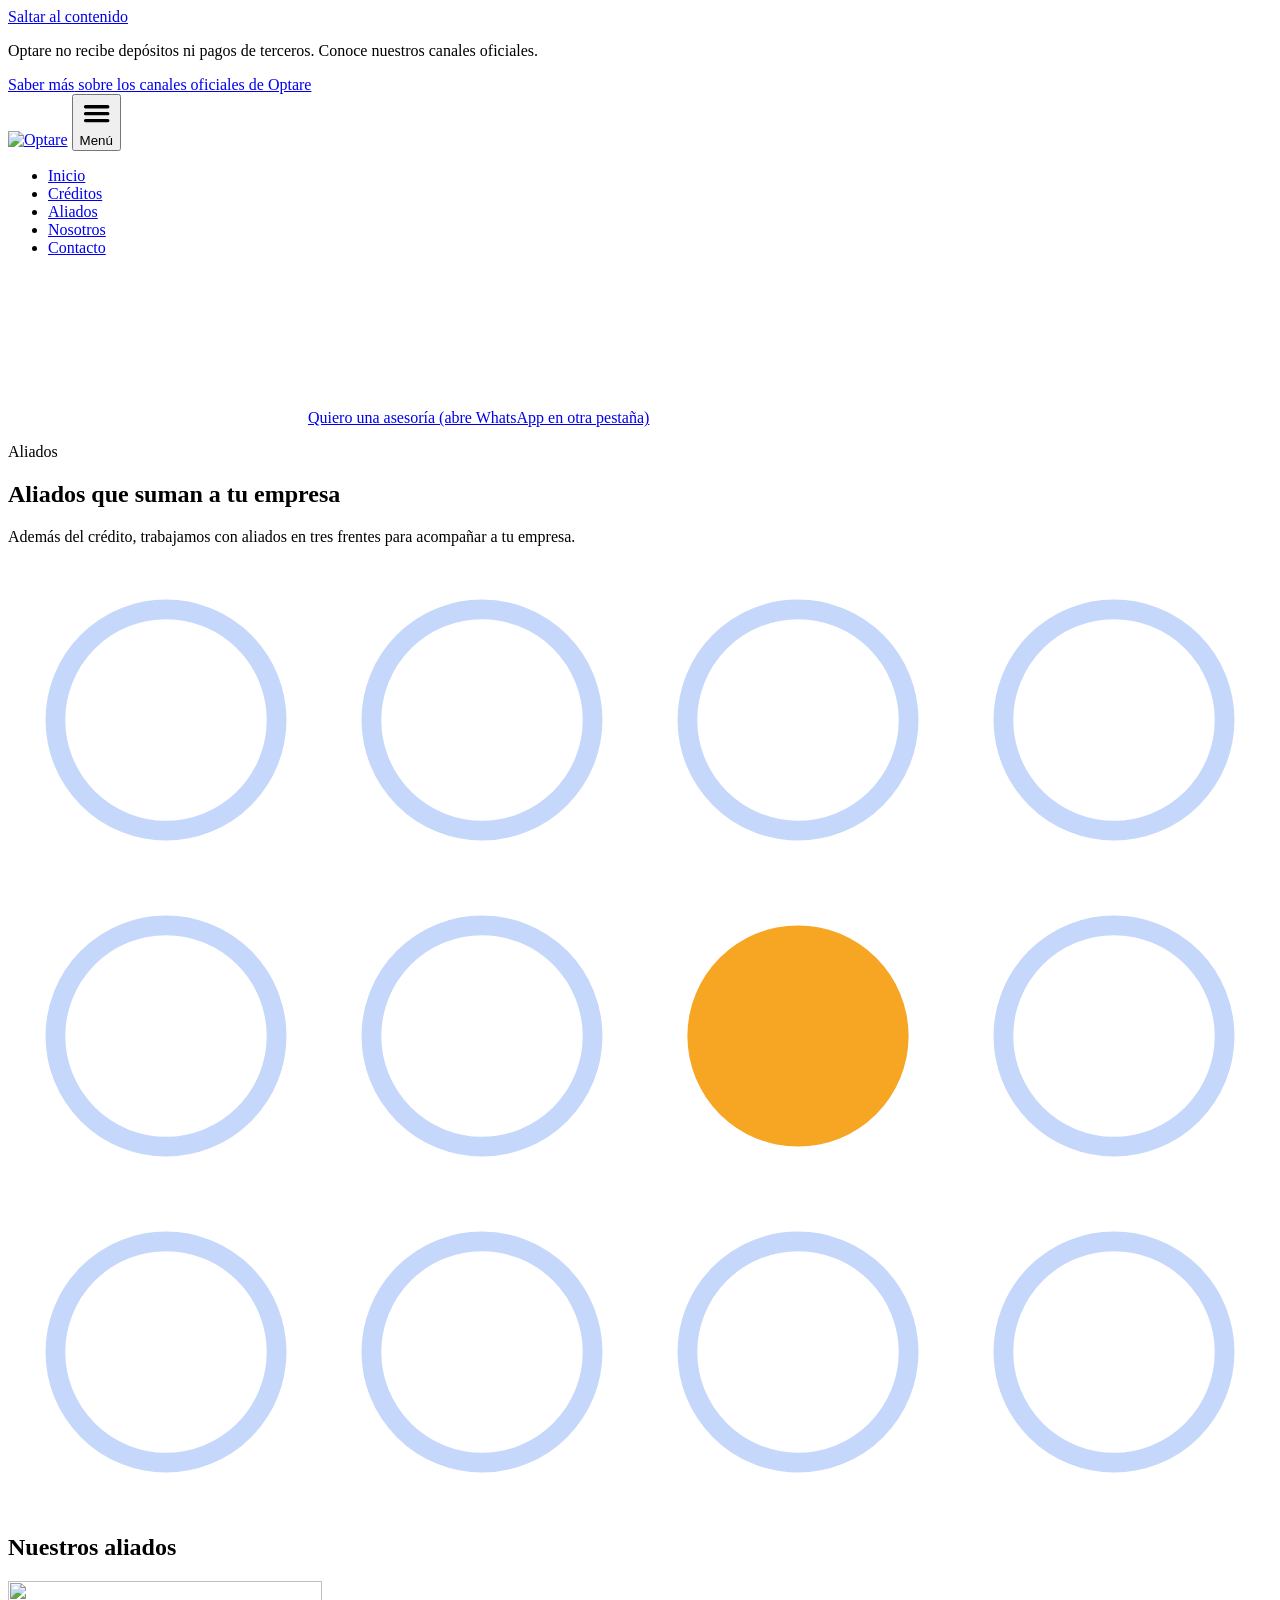
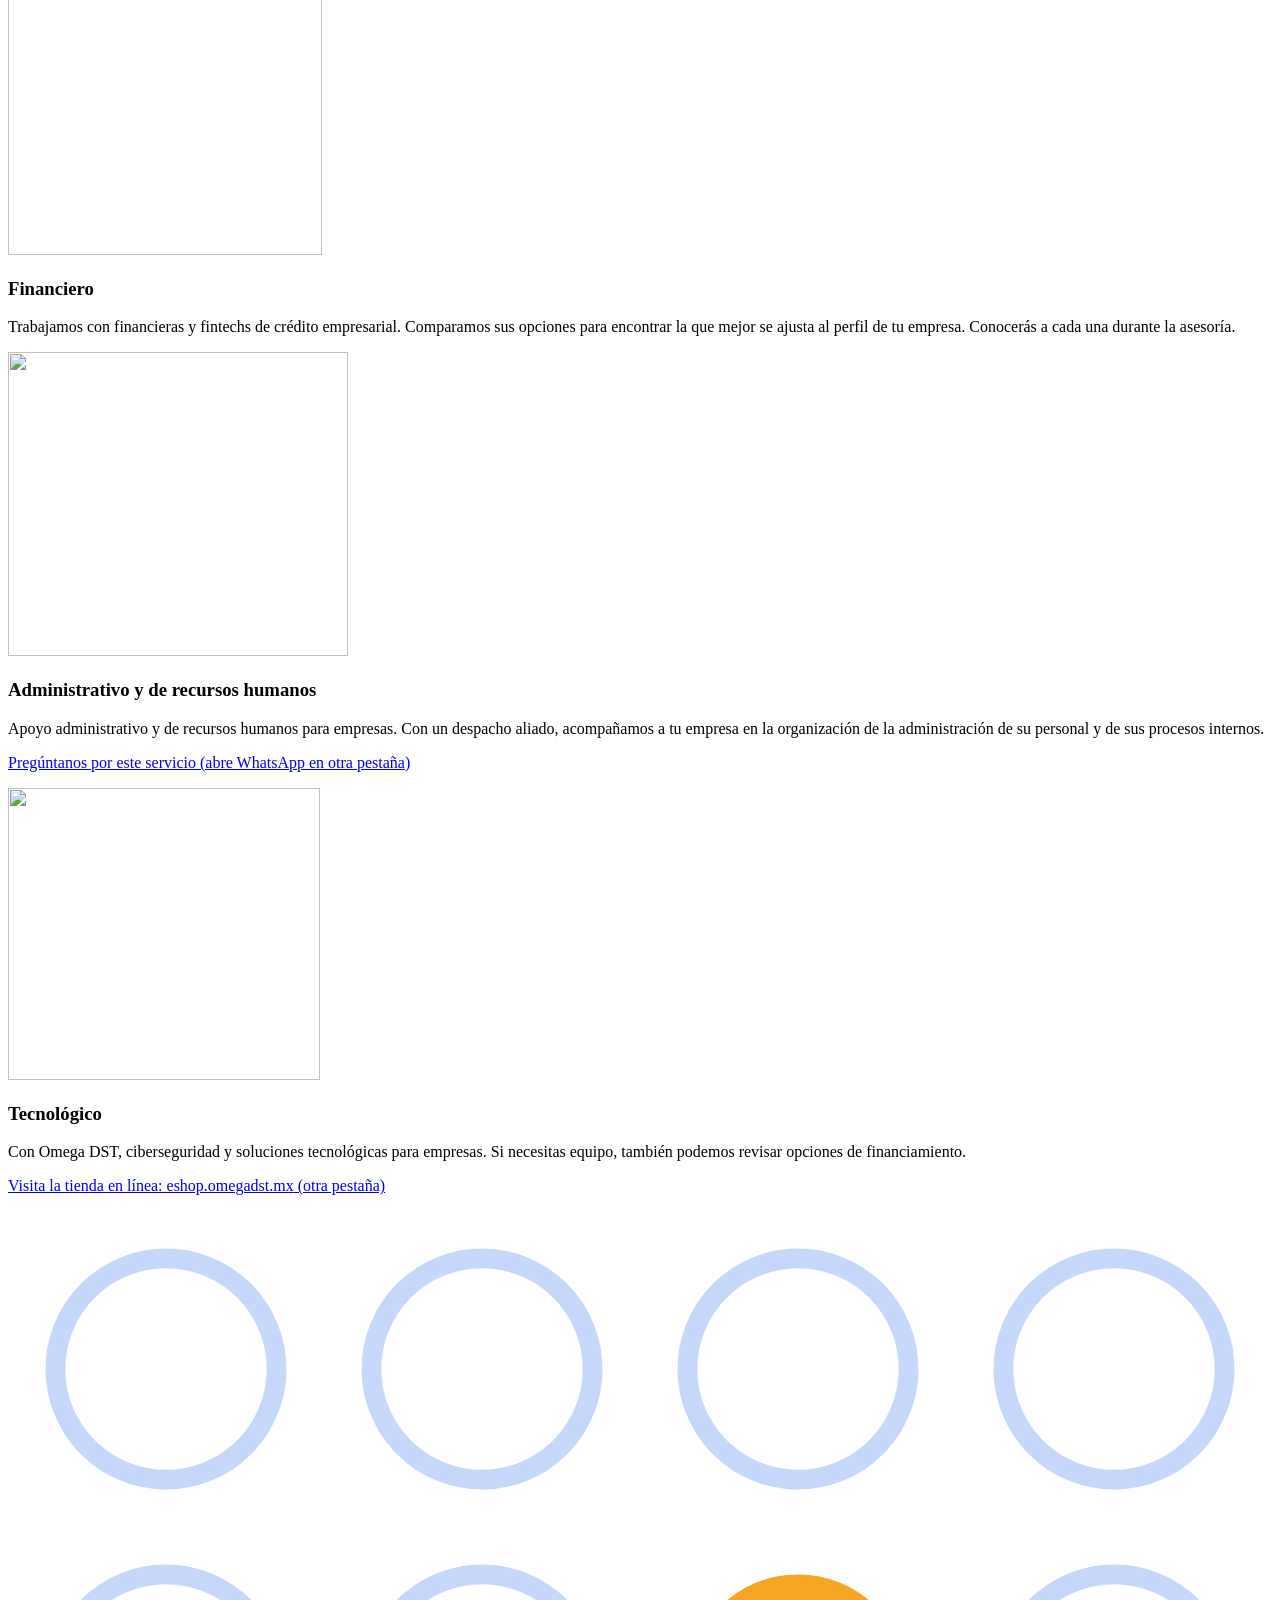
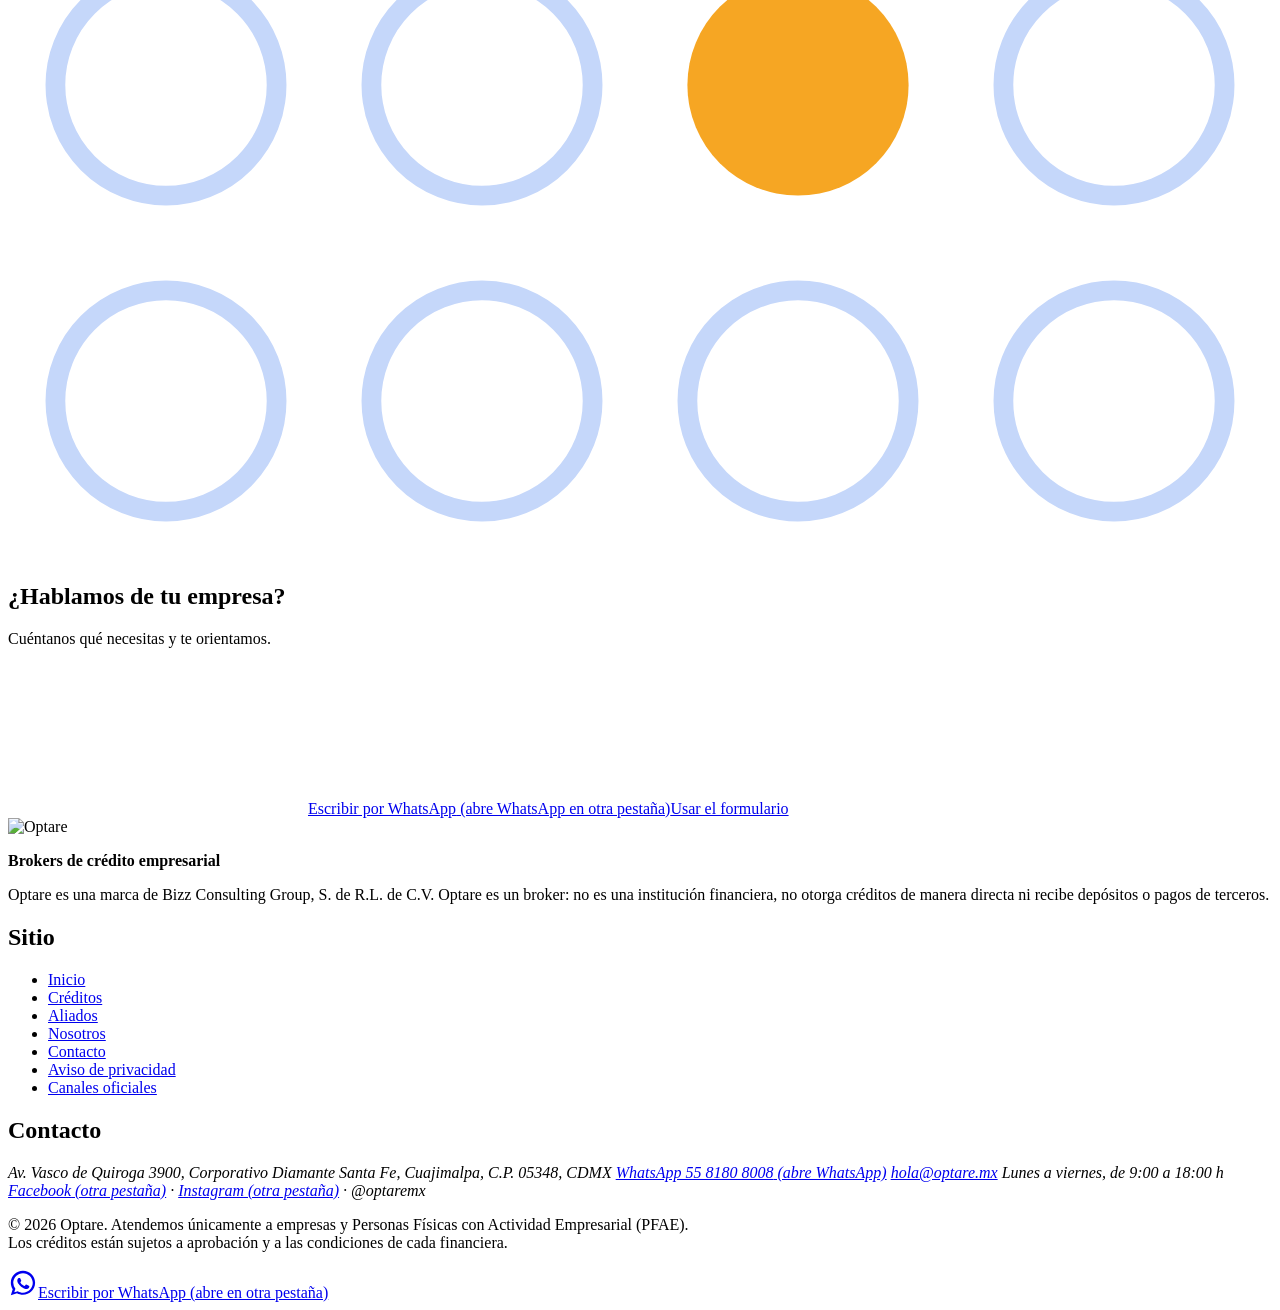
==== commit f020ee21: "Demo: botón de WhatsApp solo con ícono en círculo ámbar Co-Authored-By: Claude Sonnet 5.5 <noreply@a" ====
--- a/aliados/index.html
+++ b/aliados/index.html
@@ -1 +1 @@
-<!doctype html> <html lang="es-MX" class="no-js"> <head> <meta charset="utf-8"><meta name="robots" content="noindex,nofollow"> <meta name="viewport" content="width=device-width,initial-scale=1"> <title>Aliados que suman a tu empresa | Optare</title> <meta name="description" content="Además del crédito, Optare trabaja con aliados financieros, administrativos y tecnológicos para acompañar a tu empresa."> <link rel="canonical" href="https://optare.mx/aliados/"> <meta name="theme-color" content="#14295F"> <meta property="og:type" content="website"><meta property="og:locale" content="es_MX"><meta property="og:site_name" content="Optare"> <meta property="og:title" content="Aliados que suman a tu empresa | Optare"><meta property="og:description" content="Además del crédito, Optare trabaja con aliados financieros, administrativos y tecnológicos para acompañar a tu empresa."> <meta property="og:url" content="https://optare.mx/aliados/"><meta property="og:image" content="https://optare.mx/assets/img/og-optare.png"> <meta property="og:image:width" content="1200"><meta property="og:image:height" content="630"><meta property="og:image:alt" content="Optare, brokers de crédito empresarial"> <meta name="twitter:card" content="summary_large_image"> <link rel="icon" href="/optare-demo/favicon.ico" sizes="32x32"><link rel="icon" type="image/png" sizes="192x192" href="/optare-demo/favicon-192.png"> <link rel="apple-touch-icon" href="/optare-demo/apple-touch-icon.png"><link rel="manifest" href="/optare-demo/site.webmanifest"> <link rel="preload" href="/optare-demo/assets/fonts/poppins-400.woff2" as="font" type="font/woff2" crossorigin> <link rel="preload" href="/optare-demo/assets/fonts/poppins-500.woff2" as="font" type="font/woff2" crossorigin> <link rel="preload" href="/optare-demo/assets/fonts/poppins-600.woff2" as="font" type="font/woff2" crossorigin> <link rel="stylesheet" href="/optare-demo/assets/estilos.de217702.css"> </head> <body> <a class="skip-link" href="#contenido">Saltar al contenido</a> <div class="topbar_component" role="region" aria-label="Aviso antifraude"><div class="padding-global"><div class="container-large topbar_container"><p>Optare no recibe depósitos ni pagos de terceros. Conoce nuestros canales oficiales.</p><a href="/optare-demo/contacto/#canales-oficiales" data-abrir-aviso>Saber más<span class="sr-only"> sobre los canales oficiales de Optare</span></a></div></div></div> <header class="navbar_component"><div class="padding-global"><div class="container-large navbar_container"> <a class="navbar_brand" href="/optare-demo/" aria-label="Optare, ir al inicio"><img src="/optare-demo/assets/img/optare.svg" alt="Optare" width="120" height="59"></a> <button class="navbar_menu-button" type="button" aria-expanded="false" aria-controls="menu"><svg viewBox="0 0 24 24" fill="none" stroke="currentColor" stroke-width="2.4" stroke-linecap="round" aria-hidden="true" focusable="false"><path d="M4 7h16M4 12h16M4 17h16"/></svg><span>Menú</span></button> <nav class="navbar_menu" id="menu" aria-label="Principal"><ul><li><a class="navbar_link" href="/optare-demo/">Inicio</a></li><li><a class="navbar_link" href="/optare-demo/creditos/">Créditos</a></li><li><a class="navbar_link" href="/optare-demo/aliados/" aria-current="page">Aliados</a></li><li><a class="navbar_link" href="/optare-demo/nosotros/">Nosotros</a></li><li><a class="navbar_link" href="/optare-demo/contacto/">Contacto</a></li></ul><a class="button is-primary" href="https://wa.me/525581808008?text=Hola%2C%20quiero%20una%20asesor%C3%ADa%20de%20cr%C3%A9dito%20para%20mi%20empresa." target="_blank" rel="noopener"><svg class="" aria-hidden="true" focusable="false"><use href="/optare-demo/assets/icons/iconos.svg#chat-btn"></use></svg><span>Quiero una asesoría<span class="sr-only"> (abre WhatsApp en otra pestaña)</span></span></a></nav> </div></div></header> <main id="contenido" tabindex="-1"> <section class="section_page-header" aria-labelledby="h1"><div class="padding-global"><div class="container-large split_layout"> <div><p class="text-style-eyebrow">Aliados</p><h1 class="heading-style-h1" id="h1">Aliados que suman a tu empresa</h1> <p class="text-size-large max-width-medium">Además del crédito, trabajamos con aliados en tres frentes para acompañar a tu empresa.</p></div> <div class="split_media art_wrapper is-solo"><svg class="art_rings" viewBox="0 0 320 240" fill="none" stroke="#C5D7FA" stroke-width="5" aria-hidden="true" focusable="false"><circle cx="40" cy="40" r="28"/><circle cx="120" cy="40" r="28"/><circle cx="200" cy="40" r="28"/><circle cx="280" cy="40" r="28"/><circle cx="40" cy="120" r="28"/><circle cx="120" cy="120" r="28"/><circle cx="200" cy="120" r="28" fill="#F6A623" stroke="none"/><circle cx="280" cy="120" r="28"/><circle cx="40" cy="200" r="28"/><circle cx="120" cy="200" r="28"/><circle cx="200" cy="200" r="28"/><circle cx="280" cy="200" r="28"/></svg></div></div></div></section> <section class="padding-section-medium" aria-labelledby="aliados-t"><div class="padding-global"><div class="container-large allies_list max-width-9-columns"> <h2 id="aliados-t" class="heading-style-h2 sr-only">Nuestros aliados</h2> <article class="allies_item" data-reveal><img src="/optare-demo/assets/img/aliado-financiero.svg" alt="" width="314" height="274" loading="lazy" decoding="async"><div><h3 class="heading-style-h3">Financiero</h3> <p>Trabajamos con financieras y fintechs de crédito empresarial. Comparamos sus opciones para encontrar la que mejor se ajusta al perfil de tu empresa. Conocerás a cada una durante la asesoría.</p></div></article> <article class="allies_item" data-reveal><img src="/optare-demo/assets/img/aliado-admin.svg" alt="" width="340" height="304" loading="lazy" decoding="async"><div><h3 class="heading-style-h3">Administrativo y de recursos humanos</h3> <p>Apoyo administrativo y de recursos humanos para empresas. Con un despacho aliado, acompañamos a tu empresa en la organización de la administración de su personal y de sus procesos internos.</p> <p><a href="https://wa.me/525581808008?text=Hola%2C%20me%20interesa%20el%20servicio%20administrativo%20y%20de%20recursos%20humanos%20de%20sus%20aliados.%20Quiero%20m%C3%A1s%20informaci%C3%B3n%20para%20mi%20empresa." target="_blank" rel="noopener">Pregúntanos por este servicio<span class="sr-only"> (abre WhatsApp en otra pestaña)</span></a></p></div></article> <article class="allies_item" data-reveal><img src="/optare-demo/assets/img/aliado-tecnologico.svg" alt="" width="312" height="292" loading="lazy" decoding="async"><div><h3 class="heading-style-h3">Tecnológico</h3> <p>Con Omega DST, ciberseguridad y soluciones tecnológicas para empresas. Si necesitas equipo, también podemos revisar opciones de financiamiento.</p> <p><a class="button is-outline" href="https://eshop.omegadst.mx" target="_blank" rel="noopener">Visita la tienda en línea: eshop.omegadst.mx<span class="sr-only"> (otra pestaña)</span></a></p></div></article> </div></div></section> <section class="padding-section-medium section_cta theme-dark" aria-labelledby="cta-t"><svg class="art_rings" viewBox="0 0 320 240" fill="none" stroke="#C5D7FA" stroke-width="5" aria-hidden="true" focusable="false"><circle cx="40" cy="40" r="28"/><circle cx="120" cy="40" r="28"/><circle cx="200" cy="40" r="28"/><circle cx="280" cy="40" r="28"/><circle cx="40" cy="120" r="28"/><circle cx="120" cy="120" r="28"/><circle cx="200" cy="120" r="28" fill="#F6A623" stroke="none"/><circle cx="280" cy="120" r="28"/><circle cx="40" cy="200" r="28"/><circle cx="120" cy="200" r="28"/><circle cx="200" cy="200" r="28"/><circle cx="280" cy="200" r="28"/></svg><div class="padding-global"><div class="container-large"> <h2 class="heading-style-h2" data-reveal id="cta-t">¿Hablamos de tu empresa?</h2><p>Cuéntanos qué necesitas y te orientamos.</p> <div class="button-group"><a class="button is-primary" href="https://wa.me/525581808008?text=Hola%2C%20quiero%20una%20asesor%C3%ADa%20de%20cr%C3%A9dito%20para%20mi%20empresa." target="_blank" rel="noopener"><svg class="" aria-hidden="true" focusable="false"><use href="/optare-demo/assets/icons/iconos.svg#chat-btn"></use></svg><span>Escribir por WhatsApp<span class="sr-only"> (abre WhatsApp en otra pestaña)</span></span></a><a class="button is-outline" href="/optare-demo/contacto/">Usar el formulario</a></div></div></div></section> </main> <footer class="footer_component theme-dark"><div class="padding-global"><div class="container-large"><div class="footer_layout"> <div class="footer_brand"><img src="/optare-demo/assets/img/optare-reverso.svg" alt="Optare" width="136" height="67" loading="lazy"> <p><strong>Brokers de crédito empresarial</strong></p> <p>Optare es una marca de Bizz Consulting Group, S. de R.L. de C.V. Optare es un broker: no es una institución financiera, no otorga créditos de manera directa ni recibe depósitos o pagos de terceros.</p></div> <nav aria-label="Pie de página"><h2 class="heading-style-h2">Sitio</h2><ul><li><a href="/optare-demo/">Inicio</a></li><li><a href="/optare-demo/creditos/">Créditos</a></li><li><a href="/optare-demo/aliados/">Aliados</a></li><li><a href="/optare-demo/nosotros/">Nosotros</a></li><li><a href="/optare-demo/contacto/">Contacto</a></li><li><a href="/optare-demo/aviso/">Aviso de privacidad</a></li><li><a href="/optare-demo/contacto/#canales-oficiales">Canales oficiales</a></li></ul></nav> <div><h2 class="heading-style-h2">Contacto</h2><address><span>Av. Vasco de Quiroga 3900, Corporativo Diamante Santa Fe, Cuajimalpa, C.P. 05348, CDMX</span> <a href="https://wa.me/525581808008?text=Hola%2C%20quiero%20una%20asesor%C3%ADa%20de%20cr%C3%A9dito%20para%20mi%20empresa." target="_blank" rel="noopener">WhatsApp 55 8180 8008<span class="sr-only"> (abre WhatsApp)</span></a> <a href="mailto:hola@optare.mx">hola@optare.mx</a> <span>Lunes a viernes, de 9:00 a 18:00 h</span> <span><a href="https://www.facebook.com/optaremx" target="_blank" rel="noopener">Facebook<span class="sr-only"> (otra pestaña)</span></a> · <a href="https://www.instagram.com/optaremx/" target="_blank" rel="noopener">Instagram<span class="sr-only"> (otra pestaña)</span></a> · @optaremx</span></address></div> </div><p class="footer_legal">© 2026 Optare. Atendemos únicamente a empresas y Personas Físicas con Actividad Empresarial (PFAE).<br>Los créditos están sujetos a aprobación y a las condiciones de cada financiera.</p></div></div></footer> <dialog id="aviso-fraude" aria-labelledby="aviso-titulo"><div class="dialog_content"> <div class="dialog_header"><img src="/optare-demo/assets/img/antifraude.svg" alt="" width="340" height="289" loading="lazy" decoding="async"><h2 class="heading-style-h2" id="aviso-titulo">Aviso importante</h2></div> <p>Para cuidar a nuestros clientes, te recordamos que:</p> <ul><li>Optare no recibe depósitos ni pagos de terceros. Si alguien te los pide a nombre de Optare, repórtalo.</li> <li>Atendemos únicamente a empresas y Personas Físicas con Actividad Empresarial (PFAE).</li> <li>Verifica siempre que el contacto sea de un canal oficial.</li></ul> <div class="dialog_channels"><p>Canales oficiales</p><ul class=""><li>Sitio web: <strong>optare.mx</strong></li><li>WhatsApp: <a href="https://wa.me/525581808008?text=Hola%2C%20quiero%20una%20asesor%C3%ADa%20de%20cr%C3%A9dito%20para%20mi%20empresa." target="_blank" rel="noopener">55 8180 8008<span class="sr-only"> (abre WhatsApp)</span></a></li><li>Correo: <a href="mailto:hola@optare.mx">hola@optare.mx</a></li><li>Facebook e Instagram: <a href="https://www.facebook.com/optaremx" target="_blank" rel="noopener">@optaremx<span class="sr-only"> en Facebook (otra pestaña)</span></a></li><li>Reportar un intento de fraude: <a href="mailto:hola@optare.mx">hola@optare.mx</a></li></ul></div> <div class="button-group"><button class="button is-primary" type="button" data-cerrar autofocus>Entendido</button> <a class="button is-outline" href="/optare-demo/contacto/#canales-oficiales">Más información<span class="sr-only"> sobre los canales oficiales</span></a></div></div></dialog> <a class="wa-float_button" href="https://wa.me/525581808008?text=Hola%2C%20quiero%20una%20asesor%C3%ADa%20de%20cr%C3%A9dito%20para%20mi%20empresa." target="_blank" rel="noopener"><svg class="wa-float_icon" viewBox="0 0 32 32" aria-hidden="true" focusable="false" width="30" height="30"><path fill="currentColor" d="M16 3C8.8 3 3 8.7 3 15.8c0 2.5.7 4.8 2 6.8L3 29l6.6-2c1.9 1 4 1.6 6.3 1.6 7.2 0 13-5.7 13-12.8S23.1 3 16 3zm0 23.300c-2 0-3.900-.6-5.500-1.600l-3.800 1.100 1.200-3.700A10.300 10.300 0 0 1 5.600 15.800C5.600 10.100 10.300 5.500 16 5.500s10.400 4.600 10.400 10.300S21.700 26.300 16 26.300zm5.700-7.700c-.3-.2-1.800-.9-2.100-1-.3-.1-.5-.2-.7.200-.2.300-.8 1-.9 1.200-.2.200-.3.200-.6.100-.3-.2-1.300-.5-2.500-1.500-.9-.8-1.500-1.800-1.700-2.100-.2-.3 0-.5.100-.6l.5-.5c.1-.2.200-.3.300-.5.100-.2.100-.4 0-.5l-1-2.300c-.2-.6-.5-.5-.7-.5h-.6c-.2 0-.5.100-.8.400-.3.300-1.100 1.100-1.100 2.600s1.100 3 1.300 3.200c.2.200 2.200 3.400 5.400 4.700 3.200 1.300 3.200.9 3.800.8.600-.1 1.800-.7 2.100-1.500.3-.7.300-1.300.2-1.500-.1-.2-.3-.3-.6-.4z"/></svg><span class="wa-float_label">WhatsApp</span><span class="sr-only"> (abre WhatsApp en otra pestaña)</span></a> <script src="/optare-demo/assets/sitio.373eb858.js" defer></script> </body> </html> +<!doctype html> <html lang="es-MX" class="no-js"> <head> <meta charset="utf-8"><meta name="robots" content="noindex,nofollow"> <meta name="viewport" content="width=device-width,initial-scale=1"> <title>Aliados que suman a tu empresa | Optare</title> <meta name="description" content="Además del crédito, Optare trabaja con aliados financieros, administrativos y tecnológicos para acompañar a tu empresa."> <link rel="canonical" href="https://optare.mx/aliados/"> <meta name="theme-color" content="#14295F"> <meta property="og:type" content="website"><meta property="og:locale" content="es_MX"><meta property="og:site_name" content="Optare"> <meta property="og:title" content="Aliados que suman a tu empresa | Optare"><meta property="og:description" content="Además del crédito, Optare trabaja con aliados financieros, administrativos y tecnológicos para acompañar a tu empresa."> <meta property="og:url" content="https://optare.mx/aliados/"><meta property="og:image" content="https://optare.mx/assets/img/og-optare.png"> <meta property="og:image:width" content="1200"><meta property="og:image:height" content="630"><meta property="og:image:alt" content="Optare, brokers de crédito empresarial"> <meta name="twitter:card" content="summary_large_image"> <link rel="icon" href="/optare-demo/favicon.ico" sizes="32x32"><link rel="icon" type="image/png" sizes="192x192" href="/optare-demo/favicon-192.png"> <link rel="apple-touch-icon" href="/optare-demo/apple-touch-icon.png"><link rel="manifest" href="/optare-demo/site.webmanifest"> <link rel="preload" href="/optare-demo/assets/fonts/poppins-400.woff2" as="font" type="font/woff2" crossorigin> <link rel="preload" href="/optare-demo/assets/fonts/poppins-500.woff2" as="font" type="font/woff2" crossorigin> <link rel="preload" href="/optare-demo/assets/fonts/poppins-600.woff2" as="font" type="font/woff2" crossorigin> <link rel="stylesheet" href="/optare-demo/assets/estilos.51cc091b.css"> </head> <body> <a class="skip-link" href="#contenido">Saltar al contenido</a> <div class="topbar_component" role="region" aria-label="Aviso antifraude"><div class="padding-global"><div class="container-large topbar_container"><p>Optare no recibe depósitos ni pagos de terceros. Conoce nuestros canales oficiales.</p><a href="/optare-demo/contacto/#canales-oficiales" data-abrir-aviso>Saber más<span class="sr-only"> sobre los canales oficiales de Optare</span></a></div></div></div> <header class="navbar_component"><div class="padding-global"><div class="container-large navbar_container"> <a class="navbar_brand" href="/optare-demo/" aria-label="Optare, ir al inicio"><img src="/optare-demo/assets/img/optare.svg" alt="Optare" width="120" height="59"></a> <button class="navbar_menu-button" type="button" aria-expanded="false" aria-controls="menu"><svg viewBox="0 0 24 24" fill="none" stroke="currentColor" stroke-width="2.4" stroke-linecap="round" aria-hidden="true" focusable="false"><path d="M4 7h16M4 12h16M4 17h16"/></svg><span>Menú</span></button> <nav class="navbar_menu" id="menu" aria-label="Principal"><ul><li><a class="navbar_link" href="/optare-demo/">Inicio</a></li><li><a class="navbar_link" href="/optare-demo/creditos/">Créditos</a></li><li><a class="navbar_link" href="/optare-demo/aliados/" aria-current="page">Aliados</a></li><li><a class="navbar_link" href="/optare-demo/nosotros/">Nosotros</a></li><li><a class="navbar_link" href="/optare-demo/contacto/">Contacto</a></li></ul><a class="button is-primary" href="https://wa.me/525581808008?text=Hola%2C%20quiero%20una%20asesor%C3%ADa%20de%20cr%C3%A9dito%20para%20mi%20empresa." target="_blank" rel="noopener"><svg class="" aria-hidden="true" focusable="false"><use href="/optare-demo/assets/icons/iconos.svg#chat-btn"></use></svg><span>Quiero una asesoría<span class="sr-only"> (abre WhatsApp en otra pestaña)</span></span></a></nav> </div></div></header> <main id="contenido" tabindex="-1"> <section class="section_page-header" aria-labelledby="h1"><div class="padding-global"><div class="container-large split_layout"> <div><p class="text-style-eyebrow">Aliados</p><h1 class="heading-style-h1" id="h1">Aliados que suman a tu empresa</h1> <p class="text-size-large max-width-medium">Además del crédito, trabajamos con aliados en tres frentes para acompañar a tu empresa.</p></div> <div class="split_media art_wrapper is-solo"><svg class="art_rings" viewBox="0 0 320 240" fill="none" stroke="#C5D7FA" stroke-width="5" aria-hidden="true" focusable="false"><circle cx="40" cy="40" r="28"/><circle cx="120" cy="40" r="28"/><circle cx="200" cy="40" r="28"/><circle cx="280" cy="40" r="28"/><circle cx="40" cy="120" r="28"/><circle cx="120" cy="120" r="28"/><circle cx="200" cy="120" r="28" fill="#F6A623" stroke="none"/><circle cx="280" cy="120" r="28"/><circle cx="40" cy="200" r="28"/><circle cx="120" cy="200" r="28"/><circle cx="200" cy="200" r="28"/><circle cx="280" cy="200" r="28"/></svg></div></div></div></section> <section class="padding-section-medium" aria-labelledby="aliados-t"><div class="padding-global"><div class="container-large allies_list max-width-9-columns"> <h2 id="aliados-t" class="heading-style-h2 sr-only">Nuestros aliados</h2> <article class="allies_item" data-reveal><img src="/optare-demo/assets/img/aliado-financiero.svg" alt="" width="314" height="274" loading="lazy" decoding="async"><div><h3 class="heading-style-h3">Financiero</h3> <p>Trabajamos con financieras y fintechs de crédito empresarial. Comparamos sus opciones para encontrar la que mejor se ajusta al perfil de tu empresa. Conocerás a cada una durante la asesoría.</p></div></article> <article class="allies_item" data-reveal><img src="/optare-demo/assets/img/aliado-admin.svg" alt="" width="340" height="304" loading="lazy" decoding="async"><div><h3 class="heading-style-h3">Administrativo y de recursos humanos</h3> <p>Apoyo administrativo y de recursos humanos para empresas. Con un despacho aliado, acompañamos a tu empresa en la organización de la administración de su personal y de sus procesos internos.</p> <p><a href="https://wa.me/525581808008?text=Hola%2C%20me%20interesa%20el%20servicio%20administrativo%20y%20de%20recursos%20humanos%20de%20sus%20aliados.%20Quiero%20m%C3%A1s%20informaci%C3%B3n%20para%20mi%20empresa." target="_blank" rel="noopener">Pregúntanos por este servicio<span class="sr-only"> (abre WhatsApp en otra pestaña)</span></a></p></div></article> <article class="allies_item" data-reveal><img src="/optare-demo/assets/img/aliado-tecnologico.svg" alt="" width="312" height="292" loading="lazy" decoding="async"><div><h3 class="heading-style-h3">Tecnológico</h3> <p>Con Omega DST, ciberseguridad y soluciones tecnológicas para empresas. Si necesitas equipo, también podemos revisar opciones de financiamiento.</p> <p><a class="button is-outline" href="https://eshop.omegadst.mx" target="_blank" rel="noopener">Visita la tienda en línea: eshop.omegadst.mx<span class="sr-only"> (otra pestaña)</span></a></p></div></article> </div></div></section> <section class="padding-section-medium section_cta theme-dark" aria-labelledby="cta-t"><svg class="art_rings" viewBox="0 0 320 240" fill="none" stroke="#C5D7FA" stroke-width="5" aria-hidden="true" focusable="false"><circle cx="40" cy="40" r="28"/><circle cx="120" cy="40" r="28"/><circle cx="200" cy="40" r="28"/><circle cx="280" cy="40" r="28"/><circle cx="40" cy="120" r="28"/><circle cx="120" cy="120" r="28"/><circle cx="200" cy="120" r="28" fill="#F6A623" stroke="none"/><circle cx="280" cy="120" r="28"/><circle cx="40" cy="200" r="28"/><circle cx="120" cy="200" r="28"/><circle cx="200" cy="200" r="28"/><circle cx="280" cy="200" r="28"/></svg><div class="padding-global"><div class="container-large"> <h2 class="heading-style-h2" data-reveal id="cta-t">¿Hablamos de tu empresa?</h2><p>Cuéntanos qué necesitas y te orientamos.</p> <div class="button-group"><a class="button is-primary" href="https://wa.me/525581808008?text=Hola%2C%20quiero%20una%20asesor%C3%ADa%20de%20cr%C3%A9dito%20para%20mi%20empresa." target="_blank" rel="noopener"><svg class="" aria-hidden="true" focusable="false"><use href="/optare-demo/assets/icons/iconos.svg#chat-btn"></use></svg><span>Escribir por WhatsApp<span class="sr-only"> (abre WhatsApp en otra pestaña)</span></span></a><a class="button is-outline" href="/optare-demo/contacto/">Usar el formulario</a></div></div></div></section> </main> <footer class="footer_component theme-dark"><div class="padding-global"><div class="container-large"><div class="footer_layout"> <div class="footer_brand"><img src="/optare-demo/assets/img/optare-reverso.svg" alt="Optare" width="136" height="67" loading="lazy"> <p><strong>Brokers de crédito empresarial</strong></p> <p>Optare es una marca de Bizz Consulting Group, S. de R.L. de C.V. Optare es un broker: no es una institución financiera, no otorga créditos de manera directa ni recibe depósitos o pagos de terceros.</p></div> <nav aria-label="Pie de página"><h2 class="heading-style-h2">Sitio</h2><ul><li><a href="/optare-demo/">Inicio</a></li><li><a href="/optare-demo/creditos/">Créditos</a></li><li><a href="/optare-demo/aliados/">Aliados</a></li><li><a href="/optare-demo/nosotros/">Nosotros</a></li><li><a href="/optare-demo/contacto/">Contacto</a></li><li><a href="/optare-demo/aviso/">Aviso de privacidad</a></li><li><a href="/optare-demo/contacto/#canales-oficiales">Canales oficiales</a></li></ul></nav> <div><h2 class="heading-style-h2">Contacto</h2><address><span>Av. Vasco de Quiroga 3900, Corporativo Diamante Santa Fe, Cuajimalpa, C.P. 05348, CDMX</span> <a href="https://wa.me/525581808008?text=Hola%2C%20quiero%20una%20asesor%C3%ADa%20de%20cr%C3%A9dito%20para%20mi%20empresa." target="_blank" rel="noopener">WhatsApp 55 8180 8008<span class="sr-only"> (abre WhatsApp)</span></a> <a href="mailto:hola@optare.mx">hola@optare.mx</a> <span>Lunes a viernes, de 9:00 a 18:00 h</span> <span><a href="https://www.facebook.com/optaremx" target="_blank" rel="noopener">Facebook<span class="sr-only"> (otra pestaña)</span></a> · <a href="https://www.instagram.com/optaremx/" target="_blank" rel="noopener">Instagram<span class="sr-only"> (otra pestaña)</span></a> · @optaremx</span></address></div> </div><p class="footer_legal">© 2026 Optare. Atendemos únicamente a empresas y Personas Físicas con Actividad Empresarial (PFAE).<br>Los créditos están sujetos a aprobación y a las condiciones de cada financiera.</p></div></div></footer> <dialog id="aviso-fraude" aria-labelledby="aviso-titulo"><div class="dialog_content"> <div class="dialog_header"><img src="/optare-demo/assets/img/antifraude.svg" alt="" width="340" height="289" loading="lazy" decoding="async"><h2 class="heading-style-h2" id="aviso-titulo">Aviso importante</h2></div> <p>Para cuidar a nuestros clientes, te recordamos que:</p> <ul><li>Optare no recibe depósitos ni pagos de terceros. Si alguien te los pide a nombre de Optare, repórtalo.</li> <li>Atendemos únicamente a empresas y Personas Físicas con Actividad Empresarial (PFAE).</li> <li>Verifica siempre que el contacto sea de un canal oficial.</li></ul> <div class="dialog_channels"><p>Canales oficiales</p><ul class=""><li>Sitio web: <strong>optare.mx</strong></li><li>WhatsApp: <a href="https://wa.me/525581808008?text=Hola%2C%20quiero%20una%20asesor%C3%ADa%20de%20cr%C3%A9dito%20para%20mi%20empresa." target="_blank" rel="noopener">55 8180 8008<span class="sr-only"> (abre WhatsApp)</span></a></li><li>Correo: <a href="mailto:hola@optare.mx">hola@optare.mx</a></li><li>Facebook e Instagram: <a href="https://www.facebook.com/optaremx" target="_blank" rel="noopener">@optaremx<span class="sr-only"> en Facebook (otra pestaña)</span></a></li><li>Reportar un intento de fraude: <a href="mailto:hola@optare.mx">hola@optare.mx</a></li></ul></div> <div class="button-group"><button class="button is-primary" type="button" data-cerrar autofocus>Entendido</button> <a class="button is-outline" href="/optare-demo/contacto/#canales-oficiales">Más información<span class="sr-only"> sobre los canales oficiales</span></a></div></div></dialog> <a class="wa-float_button" href="https://wa.me/525581808008?text=Hola%2C%20quiero%20una%20asesor%C3%ADa%20de%20cr%C3%A9dito%20para%20mi%20empresa." target="_blank" rel="noopener"><svg class="wa-float_icon" viewBox="0 0 32 32" aria-hidden="true" focusable="false" width="30" height="30"><path fill="currentColor" d="M16 3C8.8 3 3 8.7 3 15.8c0 2.5.7 4.8 2 6.8L3 29l6.6-2c1.9 1 4 1.6 6.3 1.6 7.2 0 13-5.7 13-12.8S23.1 3 16 3zm0 23.300c-2 0-3.900-.6-5.500-1.600l-3.800 1.100 1.200-3.700A10.300 10.300 0 0 1 5.600 15.800C5.600 10.100 10.300 5.500 16 5.500s10.400 4.600 10.400 10.300S21.700 26.300 16 26.300zm5.700-7.700c-.3-.2-1.800-.9-2.100-1-.3-.1-.5-.2-.7.200-.2.300-.8 1-.9 1.200-.2.200-.3.200-.6.100-.3-.2-1.300-.5-2.500-1.500-.9-.8-1.500-1.800-1.700-2.100-.2-.3 0-.5.100-.6l.5-.5c.1-.2.200-.3.300-.5.100-.2.100-.4 0-.5l-1-2.300c-.2-.6-.5-.5-.7-.5h-.6c-.2 0-.5.100-.8.400-.3.300-1.100 1.100-1.100 2.600s1.100 3 1.300 3.200c.2.200 2.200 3.400 5.400 4.700 3.200 1.300 3.200.9 3.800.8.600-.1 1.800-.7 2.100-1.500.3-.7.300-1.300.2-1.500-.1-.2-.3-.3-.6-.4z"/></svg><span class="sr-only">Escribir por WhatsApp (abre en otra pestaña)</span></a> <script src="/optare-demo/assets/sitio.373eb858.js" defer></script> </body> </html> 
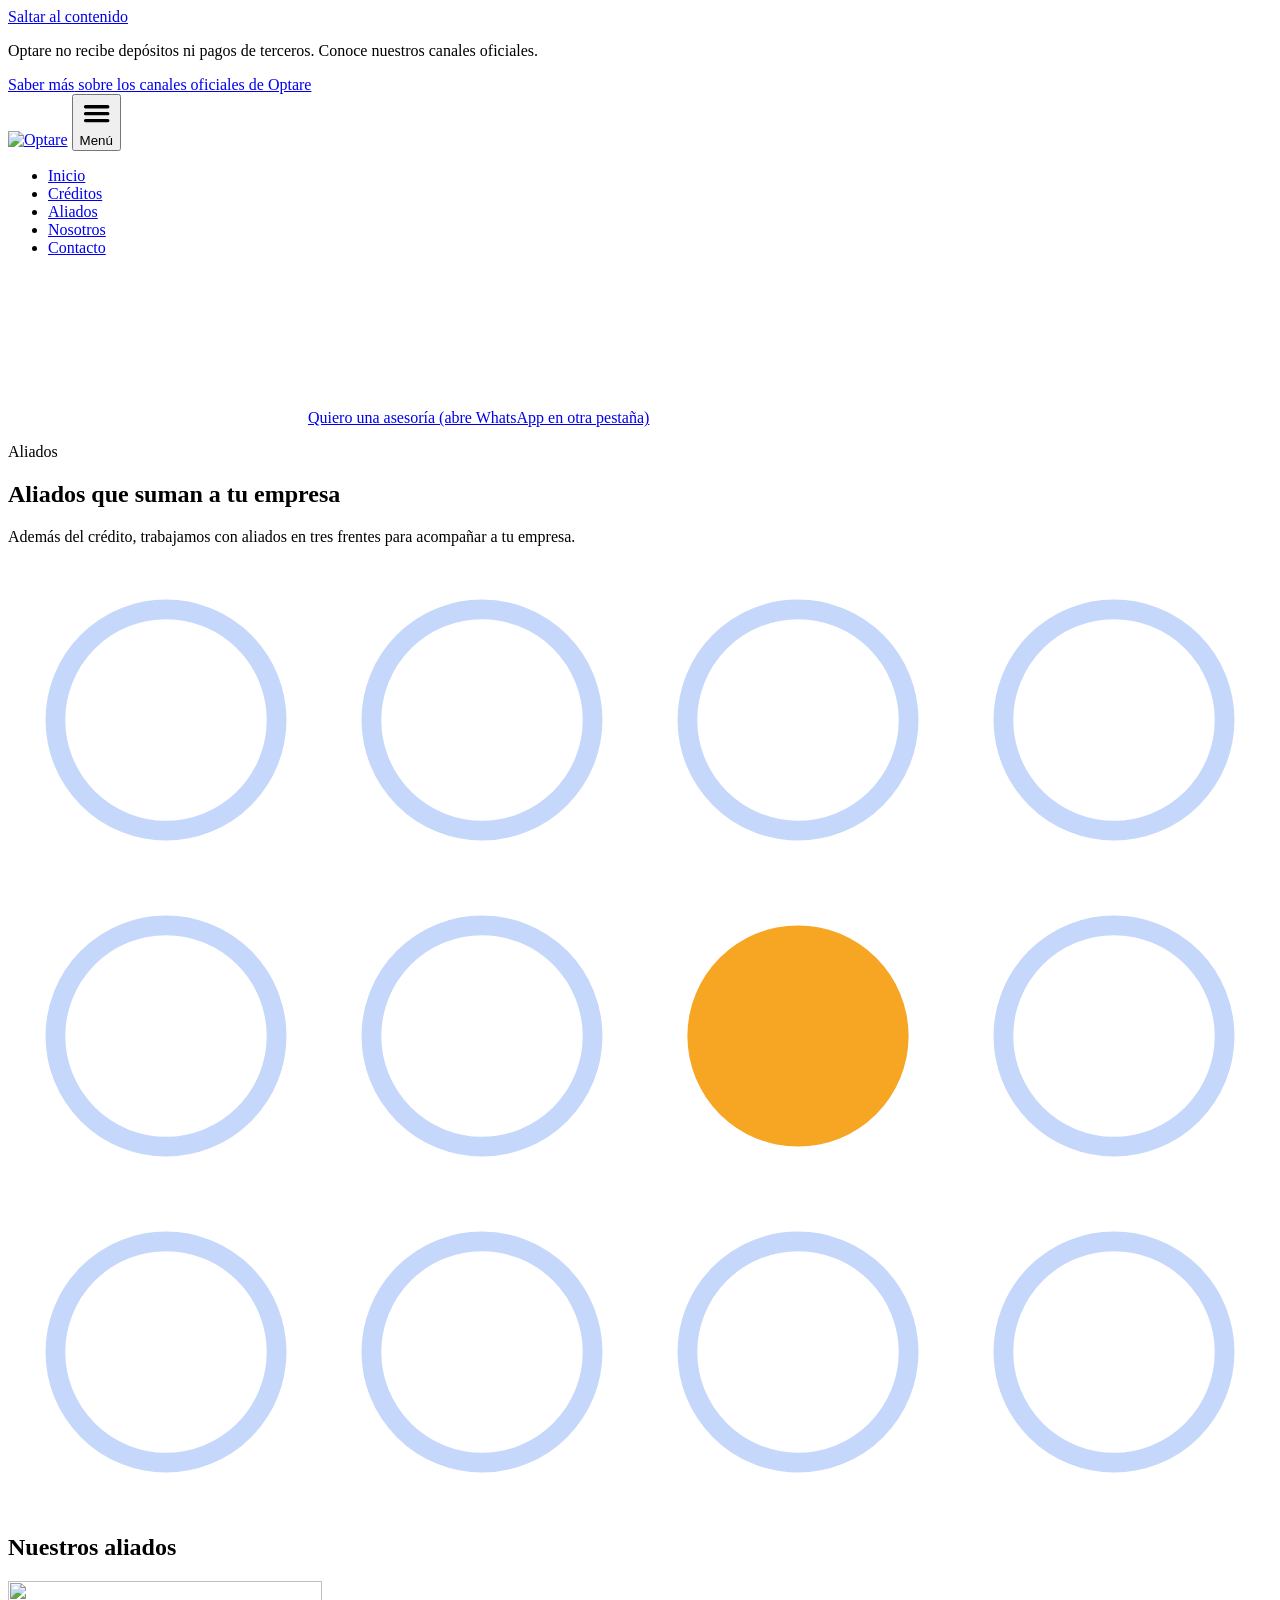
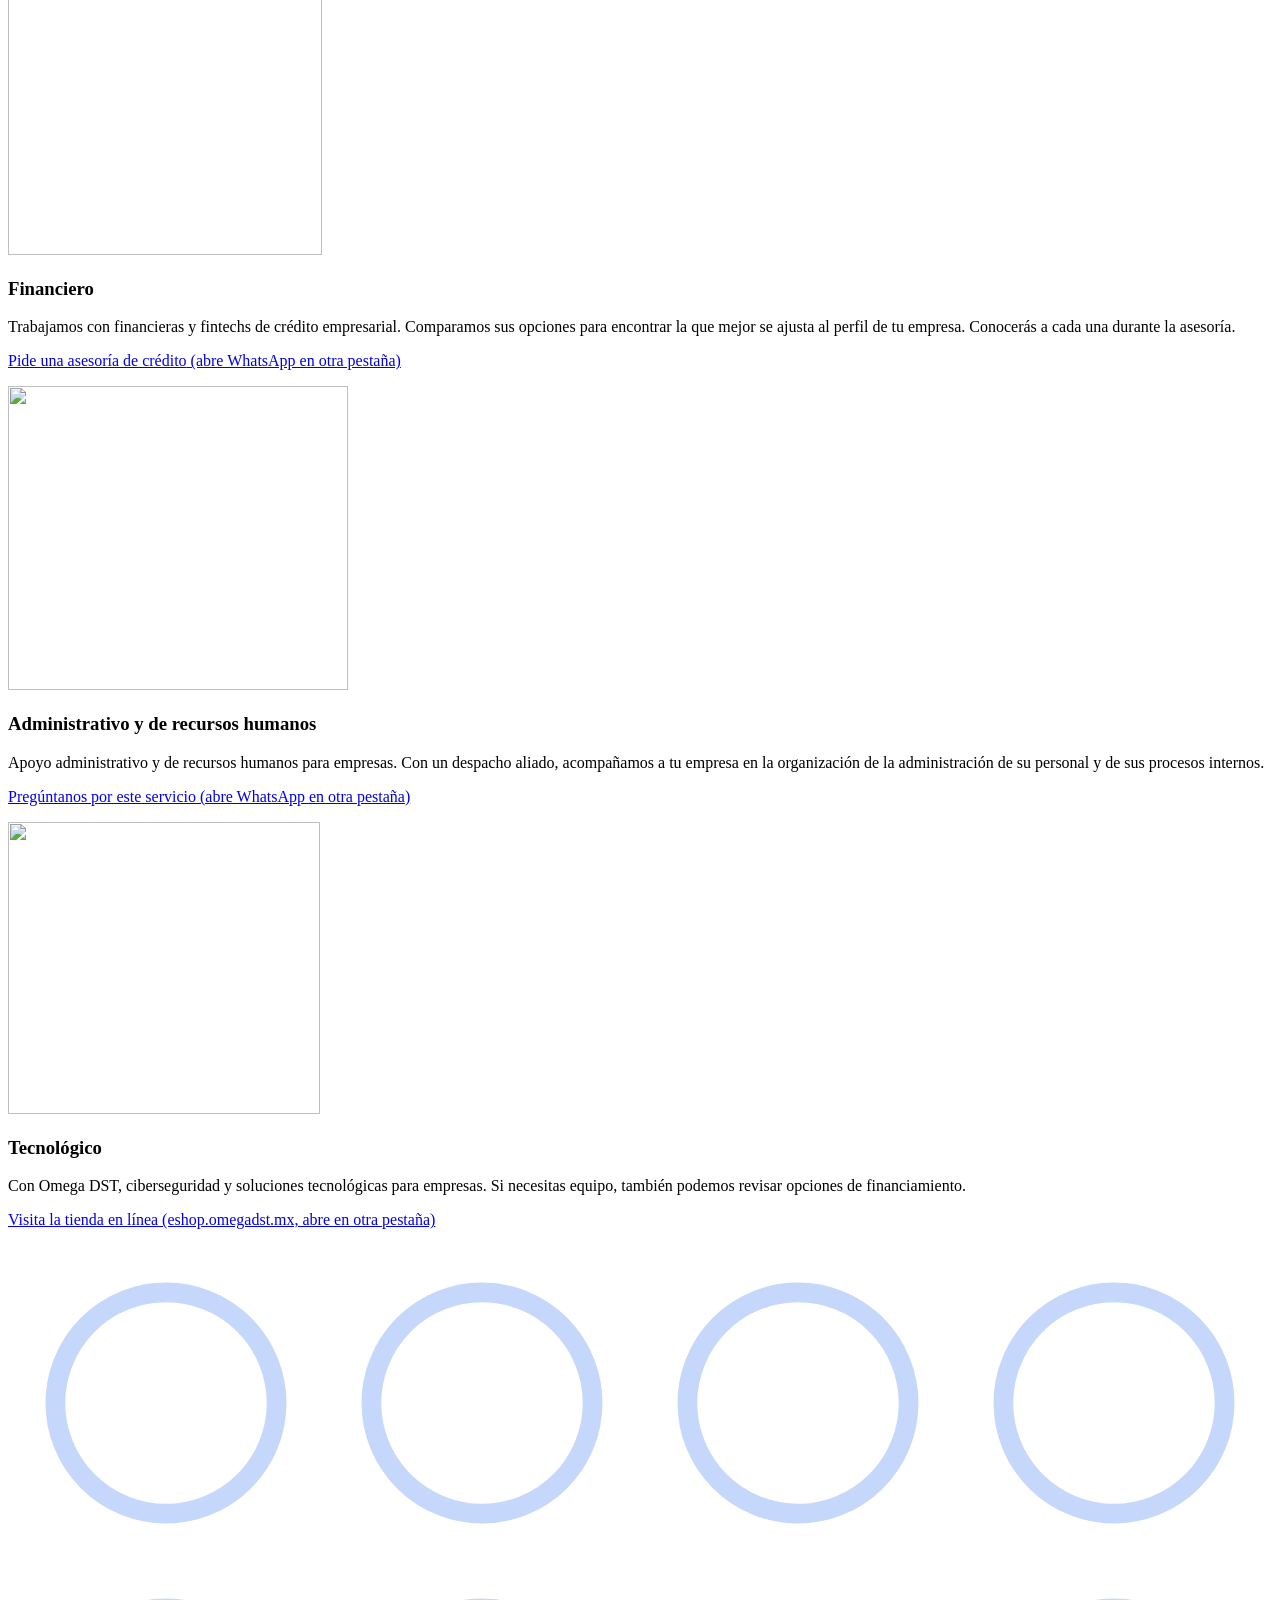
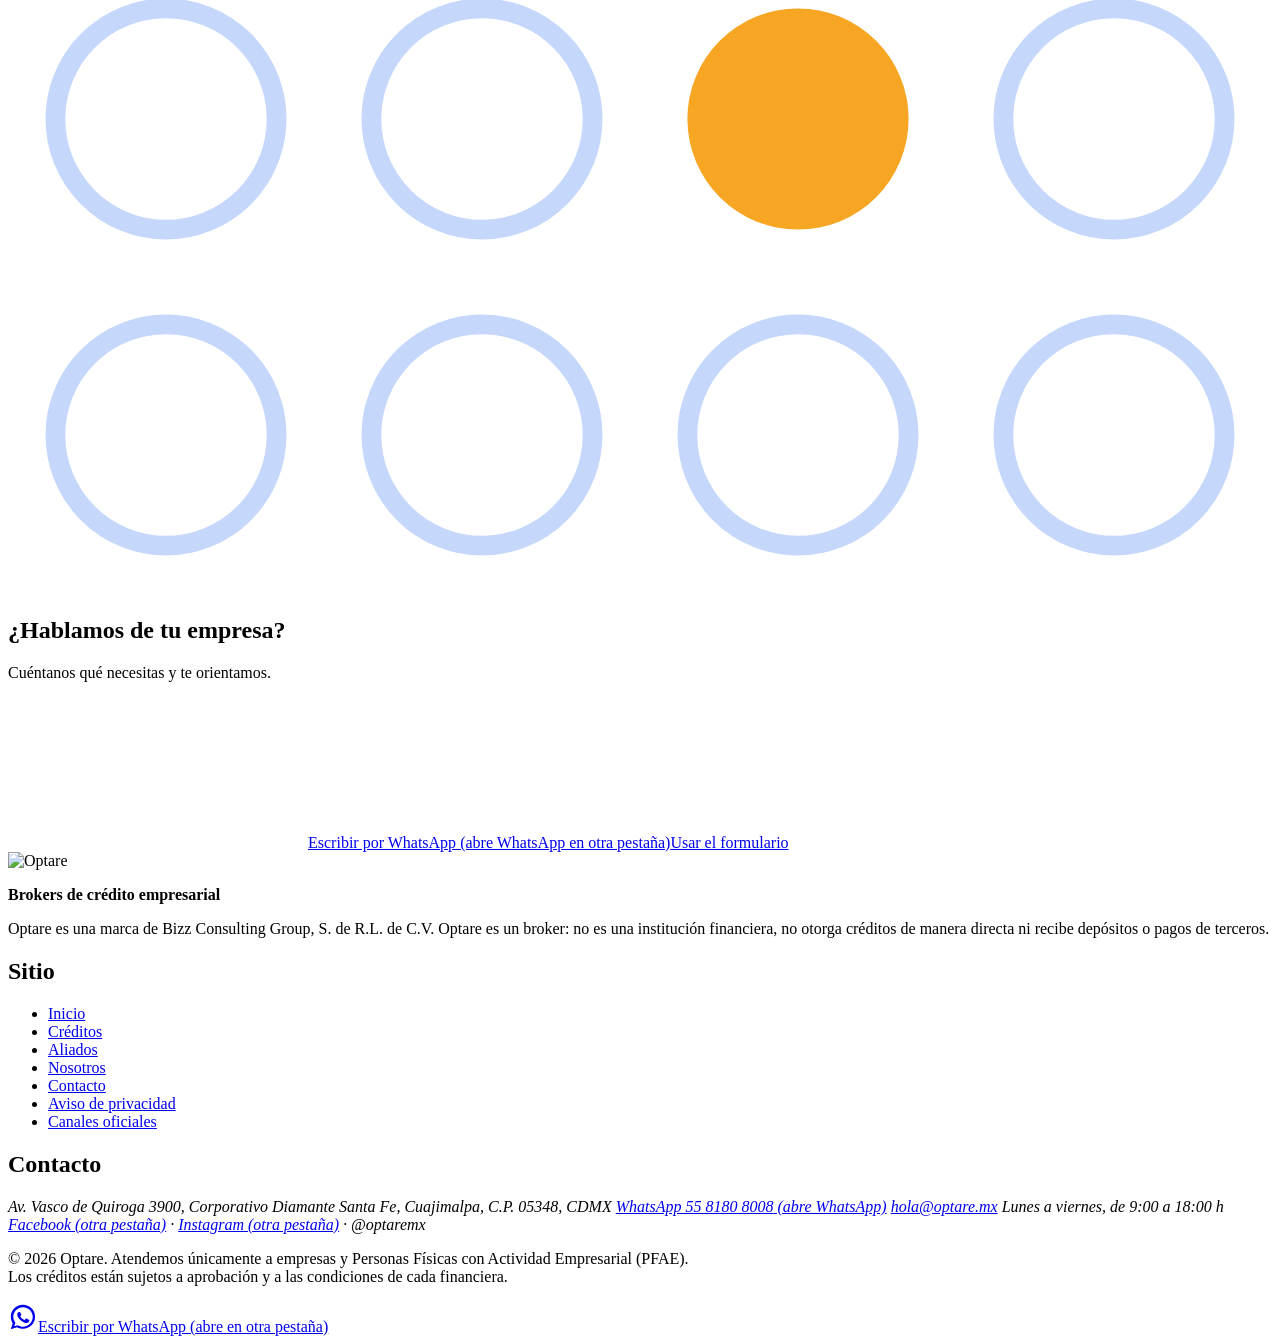
==== commit 3cc7b5d8: "Demo: botones homologados en Aliados Co-Authored-By: Claude Sonnet 5.5 <noreply@anthropic.com>" ====
--- a/aliados/index.html
+++ b/aliados/index.html
@@ -1 +1 @@
-<!doctype html> <html lang="es-MX" class="no-js"> <head> <meta charset="utf-8"><meta name="robots" content="noindex,nofollow"> <meta name="viewport" content="width=device-width,initial-scale=1"> <title>Aliados que suman a tu empresa | Optare</title> <meta name="description" content="Además del crédito, Optare trabaja con aliados financieros, administrativos y tecnológicos para acompañar a tu empresa."> <link rel="canonical" href="https://optare.mx/aliados/"> <meta name="theme-color" content="#14295F"> <meta property="og:type" content="website"><meta property="og:locale" content="es_MX"><meta property="og:site_name" content="Optare"> <meta property="og:title" content="Aliados que suman a tu empresa | Optare"><meta property="og:description" content="Además del crédito, Optare trabaja con aliados financieros, administrativos y tecnológicos para acompañar a tu empresa."> <meta property="og:url" content="https://optare.mx/aliados/"><meta property="og:image" content="https://optare.mx/assets/img/og-optare.png"> <meta property="og:image:width" content="1200"><meta property="og:image:height" content="630"><meta property="og:image:alt" content="Optare, brokers de crédito empresarial"> <meta name="twitter:card" content="summary_large_image"> <link rel="icon" href="/optare-demo/favicon.ico" sizes="32x32"><link rel="icon" type="image/png" sizes="192x192" href="/optare-demo/favicon-192.png"> <link rel="apple-touch-icon" href="/optare-demo/apple-touch-icon.png"><link rel="manifest" href="/optare-demo/site.webmanifest"> <link rel="preload" href="/optare-demo/assets/fonts/poppins-400.woff2" as="font" type="font/woff2" crossorigin> <link rel="preload" href="/optare-demo/assets/fonts/poppins-500.woff2" as="font" type="font/woff2" crossorigin> <link rel="preload" href="/optare-demo/assets/fonts/poppins-600.woff2" as="font" type="font/woff2" crossorigin> <link rel="stylesheet" href="/optare-demo/assets/estilos.51cc091b.css"> </head> <body> <a class="skip-link" href="#contenido">Saltar al contenido</a> <div class="topbar_component" role="region" aria-label="Aviso antifraude"><div class="padding-global"><div class="container-large topbar_container"><p>Optare no recibe depósitos ni pagos de terceros. Conoce nuestros canales oficiales.</p><a href="/optare-demo/contacto/#canales-oficiales" data-abrir-aviso>Saber más<span class="sr-only"> sobre los canales oficiales de Optare</span></a></div></div></div> <header class="navbar_component"><div class="padding-global"><div class="container-large navbar_container"> <a class="navbar_brand" href="/optare-demo/" aria-label="Optare, ir al inicio"><img src="/optare-demo/assets/img/optare.svg" alt="Optare" width="120" height="59"></a> <button class="navbar_menu-button" type="button" aria-expanded="false" aria-controls="menu"><svg viewBox="0 0 24 24" fill="none" stroke="currentColor" stroke-width="2.4" stroke-linecap="round" aria-hidden="true" focusable="false"><path d="M4 7h16M4 12h16M4 17h16"/></svg><span>Menú</span></button> <nav class="navbar_menu" id="menu" aria-label="Principal"><ul><li><a class="navbar_link" href="/optare-demo/">Inicio</a></li><li><a class="navbar_link" href="/optare-demo/creditos/">Créditos</a></li><li><a class="navbar_link" href="/optare-demo/aliados/" aria-current="page">Aliados</a></li><li><a class="navbar_link" href="/optare-demo/nosotros/">Nosotros</a></li><li><a class="navbar_link" href="/optare-demo/contacto/">Contacto</a></li></ul><a class="button is-primary" href="https://wa.me/525581808008?text=Hola%2C%20quiero%20una%20asesor%C3%ADa%20de%20cr%C3%A9dito%20para%20mi%20empresa." target="_blank" rel="noopener"><svg class="" aria-hidden="true" focusable="false"><use href="/optare-demo/assets/icons/iconos.svg#chat-btn"></use></svg><span>Quiero una asesoría<span class="sr-only"> (abre WhatsApp en otra pestaña)</span></span></a></nav> </div></div></header> <main id="contenido" tabindex="-1"> <section class="section_page-header" aria-labelledby="h1"><div class="padding-global"><div class="container-large split_layout"> <div><p class="text-style-eyebrow">Aliados</p><h1 class="heading-style-h1" id="h1">Aliados que suman a tu empresa</h1> <p class="text-size-large max-width-medium">Además del crédito, trabajamos con aliados en tres frentes para acompañar a tu empresa.</p></div> <div class="split_media art_wrapper is-solo"><svg class="art_rings" viewBox="0 0 320 240" fill="none" stroke="#C5D7FA" stroke-width="5" aria-hidden="true" focusable="false"><circle cx="40" cy="40" r="28"/><circle cx="120" cy="40" r="28"/><circle cx="200" cy="40" r="28"/><circle cx="280" cy="40" r="28"/><circle cx="40" cy="120" r="28"/><circle cx="120" cy="120" r="28"/><circle cx="200" cy="120" r="28" fill="#F6A623" stroke="none"/><circle cx="280" cy="120" r="28"/><circle cx="40" cy="200" r="28"/><circle cx="120" cy="200" r="28"/><circle cx="200" cy="200" r="28"/><circle cx="280" cy="200" r="28"/></svg></div></div></div></section> <section class="padding-section-medium" aria-labelledby="aliados-t"><div class="padding-global"><div class="container-large allies_list max-width-9-columns"> <h2 id="aliados-t" class="heading-style-h2 sr-only">Nuestros aliados</h2> <article class="allies_item" data-reveal><img src="/optare-demo/assets/img/aliado-financiero.svg" alt="" width="314" height="274" loading="lazy" decoding="async"><div><h3 class="heading-style-h3">Financiero</h3> <p>Trabajamos con financieras y fintechs de crédito empresarial. Comparamos sus opciones para encontrar la que mejor se ajusta al perfil de tu empresa. Conocerás a cada una durante la asesoría.</p></div></article> <article class="allies_item" data-reveal><img src="/optare-demo/assets/img/aliado-admin.svg" alt="" width="340" height="304" loading="lazy" decoding="async"><div><h3 class="heading-style-h3">Administrativo y de recursos humanos</h3> <p>Apoyo administrativo y de recursos humanos para empresas. Con un despacho aliado, acompañamos a tu empresa en la organización de la administración de su personal y de sus procesos internos.</p> <p><a href="https://wa.me/525581808008?text=Hola%2C%20me%20interesa%20el%20servicio%20administrativo%20y%20de%20recursos%20humanos%20de%20sus%20aliados.%20Quiero%20m%C3%A1s%20informaci%C3%B3n%20para%20mi%20empresa." target="_blank" rel="noopener">Pregúntanos por este servicio<span class="sr-only"> (abre WhatsApp en otra pestaña)</span></a></p></div></article> <article class="allies_item" data-reveal><img src="/optare-demo/assets/img/aliado-tecnologico.svg" alt="" width="312" height="292" loading="lazy" decoding="async"><div><h3 class="heading-style-h3">Tecnológico</h3> <p>Con Omega DST, ciberseguridad y soluciones tecnológicas para empresas. Si necesitas equipo, también podemos revisar opciones de financiamiento.</p> <p><a class="button is-outline" href="https://eshop.omegadst.mx" target="_blank" rel="noopener">Visita la tienda en línea: eshop.omegadst.mx<span class="sr-only"> (otra pestaña)</span></a></p></div></article> </div></div></section> <section class="padding-section-medium section_cta theme-dark" aria-labelledby="cta-t"><svg class="art_rings" viewBox="0 0 320 240" fill="none" stroke="#C5D7FA" stroke-width="5" aria-hidden="true" focusable="false"><circle cx="40" cy="40" r="28"/><circle cx="120" cy="40" r="28"/><circle cx="200" cy="40" r="28"/><circle cx="280" cy="40" r="28"/><circle cx="40" cy="120" r="28"/><circle cx="120" cy="120" r="28"/><circle cx="200" cy="120" r="28" fill="#F6A623" stroke="none"/><circle cx="280" cy="120" r="28"/><circle cx="40" cy="200" r="28"/><circle cx="120" cy="200" r="28"/><circle cx="200" cy="200" r="28"/><circle cx="280" cy="200" r="28"/></svg><div class="padding-global"><div class="container-large"> <h2 class="heading-style-h2" data-reveal id="cta-t">¿Hablamos de tu empresa?</h2><p>Cuéntanos qué necesitas y te orientamos.</p> <div class="button-group"><a class="button is-primary" href="https://wa.me/525581808008?text=Hola%2C%20quiero%20una%20asesor%C3%ADa%20de%20cr%C3%A9dito%20para%20mi%20empresa." target="_blank" rel="noopener"><svg class="" aria-hidden="true" focusable="false"><use href="/optare-demo/assets/icons/iconos.svg#chat-btn"></use></svg><span>Escribir por WhatsApp<span class="sr-only"> (abre WhatsApp en otra pestaña)</span></span></a><a class="button is-outline" href="/optare-demo/contacto/">Usar el formulario</a></div></div></div></section> </main> <footer class="footer_component theme-dark"><div class="padding-global"><div class="container-large"><div class="footer_layout"> <div class="footer_brand"><img src="/optare-demo/assets/img/optare-reverso.svg" alt="Optare" width="136" height="67" loading="lazy"> <p><strong>Brokers de crédito empresarial</strong></p> <p>Optare es una marca de Bizz Consulting Group, S. de R.L. de C.V. Optare es un broker: no es una institución financiera, no otorga créditos de manera directa ni recibe depósitos o pagos de terceros.</p></div> <nav aria-label="Pie de página"><h2 class="heading-style-h2">Sitio</h2><ul><li><a href="/optare-demo/">Inicio</a></li><li><a href="/optare-demo/creditos/">Créditos</a></li><li><a href="/optare-demo/aliados/">Aliados</a></li><li><a href="/optare-demo/nosotros/">Nosotros</a></li><li><a href="/optare-demo/contacto/">Contacto</a></li><li><a href="/optare-demo/aviso/">Aviso de privacidad</a></li><li><a href="/optare-demo/contacto/#canales-oficiales">Canales oficiales</a></li></ul></nav> <div><h2 class="heading-style-h2">Contacto</h2><address><span>Av. Vasco de Quiroga 3900, Corporativo Diamante Santa Fe, Cuajimalpa, C.P. 05348, CDMX</span> <a href="https://wa.me/525581808008?text=Hola%2C%20quiero%20una%20asesor%C3%ADa%20de%20cr%C3%A9dito%20para%20mi%20empresa." target="_blank" rel="noopener">WhatsApp 55 8180 8008<span class="sr-only"> (abre WhatsApp)</span></a> <a href="mailto:hola@optare.mx">hola@optare.mx</a> <span>Lunes a viernes, de 9:00 a 18:00 h</span> <span><a href="https://www.facebook.com/optaremx" target="_blank" rel="noopener">Facebook<span class="sr-only"> (otra pestaña)</span></a> · <a href="https://www.instagram.com/optaremx/" target="_blank" rel="noopener">Instagram<span class="sr-only"> (otra pestaña)</span></a> · @optaremx</span></address></div> </div><p class="footer_legal">© 2026 Optare. Atendemos únicamente a empresas y Personas Físicas con Actividad Empresarial (PFAE).<br>Los créditos están sujetos a aprobación y a las condiciones de cada financiera.</p></div></div></footer> <dialog id="aviso-fraude" aria-labelledby="aviso-titulo"><div class="dialog_content"> <div class="dialog_header"><img src="/optare-demo/assets/img/antifraude.svg" alt="" width="340" height="289" loading="lazy" decoding="async"><h2 class="heading-style-h2" id="aviso-titulo">Aviso importante</h2></div> <p>Para cuidar a nuestros clientes, te recordamos que:</p> <ul><li>Optare no recibe depósitos ni pagos de terceros. Si alguien te los pide a nombre de Optare, repórtalo.</li> <li>Atendemos únicamente a empresas y Personas Físicas con Actividad Empresarial (PFAE).</li> <li>Verifica siempre que el contacto sea de un canal oficial.</li></ul> <div class="dialog_channels"><p>Canales oficiales</p><ul class=""><li>Sitio web: <strong>optare.mx</strong></li><li>WhatsApp: <a href="https://wa.me/525581808008?text=Hola%2C%20quiero%20una%20asesor%C3%ADa%20de%20cr%C3%A9dito%20para%20mi%20empresa." target="_blank" rel="noopener">55 8180 8008<span class="sr-only"> (abre WhatsApp)</span></a></li><li>Correo: <a href="mailto:hola@optare.mx">hola@optare.mx</a></li><li>Facebook e Instagram: <a href="https://www.facebook.com/optaremx" target="_blank" rel="noopener">@optaremx<span class="sr-only"> en Facebook (otra pestaña)</span></a></li><li>Reportar un intento de fraude: <a href="mailto:hola@optare.mx">hola@optare.mx</a></li></ul></div> <div class="button-group"><button class="button is-primary" type="button" data-cerrar autofocus>Entendido</button> <a class="button is-outline" href="/optare-demo/contacto/#canales-oficiales">Más información<span class="sr-only"> sobre los canales oficiales</span></a></div></div></dialog> <a class="wa-float_button" href="https://wa.me/525581808008?text=Hola%2C%20quiero%20una%20asesor%C3%ADa%20de%20cr%C3%A9dito%20para%20mi%20empresa." target="_blank" rel="noopener"><svg class="wa-float_icon" viewBox="0 0 32 32" aria-hidden="true" focusable="false" width="30" height="30"><path fill="currentColor" d="M16 3C8.8 3 3 8.7 3 15.8c0 2.5.7 4.8 2 6.8L3 29l6.6-2c1.9 1 4 1.6 6.3 1.6 7.2 0 13-5.7 13-12.8S23.1 3 16 3zm0 23.300c-2 0-3.900-.6-5.500-1.600l-3.800 1.100 1.200-3.700A10.300 10.300 0 0 1 5.600 15.800C5.600 10.100 10.300 5.500 16 5.500s10.400 4.600 10.400 10.300S21.700 26.300 16 26.300zm5.700-7.700c-.3-.2-1.800-.9-2.100-1-.3-.1-.5-.2-.7.200-.2.300-.8 1-.9 1.200-.2.200-.3.200-.6.100-.3-.2-1.300-.5-2.500-1.500-.9-.8-1.500-1.800-1.700-2.100-.2-.3 0-.5.100-.6l.5-.5c.1-.2.200-.3.300-.5.100-.2.100-.4 0-.5l-1-2.300c-.2-.6-.5-.5-.7-.5h-.6c-.2 0-.5.100-.8.400-.3.300-1.100 1.100-1.100 2.600s1.100 3 1.300 3.200c.2.200 2.200 3.400 5.400 4.700 3.200 1.300 3.200.9 3.800.8.600-.1 1.800-.7 2.100-1.500.3-.7.300-1.300.2-1.500-.1-.2-.3-.3-.6-.4z"/></svg><span class="sr-only">Escribir por WhatsApp (abre en otra pestaña)</span></a> <script src="/optare-demo/assets/sitio.373eb858.js" defer></script> </body> </html> +<!doctype html> <html lang="es-MX" class="no-js"> <head> <meta charset="utf-8"><meta name="robots" content="noindex,nofollow"> <meta name="viewport" content="width=device-width,initial-scale=1"> <title>Aliados que suman a tu empresa | Optare</title> <meta name="description" content="Además del crédito, Optare trabaja con aliados financieros, administrativos y tecnológicos para acompañar a tu empresa."> <link rel="canonical" href="https://optare.mx/aliados/"> <meta name="theme-color" content="#14295F"> <meta property="og:type" content="website"><meta property="og:locale" content="es_MX"><meta property="og:site_name" content="Optare"> <meta property="og:title" content="Aliados que suman a tu empresa | Optare"><meta property="og:description" content="Además del crédito, Optare trabaja con aliados financieros, administrativos y tecnológicos para acompañar a tu empresa."> <meta property="og:url" content="https://optare.mx/aliados/"><meta property="og:image" content="https://optare.mx/assets/img/og-optare.png"> <meta property="og:image:width" content="1200"><meta property="og:image:height" content="630"><meta property="og:image:alt" content="Optare, brokers de crédito empresarial"> <meta name="twitter:card" content="summary_large_image"> <link rel="icon" href="/optare-demo/favicon.ico" sizes="32x32"><link rel="icon" type="image/png" sizes="192x192" href="/optare-demo/favicon-192.png"> <link rel="apple-touch-icon" href="/optare-demo/apple-touch-icon.png"><link rel="manifest" href="/optare-demo/site.webmanifest"> <link rel="preload" href="/optare-demo/assets/fonts/poppins-400.woff2" as="font" type="font/woff2" crossorigin> <link rel="preload" href="/optare-demo/assets/fonts/poppins-500.woff2" as="font" type="font/woff2" crossorigin> <link rel="preload" href="/optare-demo/assets/fonts/poppins-600.woff2" as="font" type="font/woff2" crossorigin> <link rel="stylesheet" href="/optare-demo/assets/estilos.b876d7ff.css"> </head> <body> <a class="skip-link" href="#contenido">Saltar al contenido</a> <div class="topbar_component" role="region" aria-label="Aviso antifraude"><div class="padding-global"><div class="container-large topbar_container"><p>Optare no recibe depósitos ni pagos de terceros. Conoce nuestros canales oficiales.</p><a href="/optare-demo/contacto/#canales-oficiales" data-abrir-aviso>Saber más<span class="sr-only"> sobre los canales oficiales de Optare</span></a></div></div></div> <header class="navbar_component"><div class="padding-global"><div class="container-large navbar_container"> <a class="navbar_brand" href="/optare-demo/" aria-label="Optare, ir al inicio"><img src="/optare-demo/assets/img/optare.svg" alt="Optare" width="120" height="59"></a> <button class="navbar_menu-button" type="button" aria-expanded="false" aria-controls="menu"><svg viewBox="0 0 24 24" fill="none" stroke="currentColor" stroke-width="2.4" stroke-linecap="round" aria-hidden="true" focusable="false"><path d="M4 7h16M4 12h16M4 17h16"/></svg><span>Menú</span></button> <nav class="navbar_menu" id="menu" aria-label="Principal"><ul><li><a class="navbar_link" href="/optare-demo/">Inicio</a></li><li><a class="navbar_link" href="/optare-demo/creditos/">Créditos</a></li><li><a class="navbar_link" href="/optare-demo/aliados/" aria-current="page">Aliados</a></li><li><a class="navbar_link" href="/optare-demo/nosotros/">Nosotros</a></li><li><a class="navbar_link" href="/optare-demo/contacto/">Contacto</a></li></ul><a class="button is-primary" href="https://wa.me/525581808008?text=Hola%2C%20quiero%20una%20asesor%C3%ADa%20de%20cr%C3%A9dito%20para%20mi%20empresa." target="_blank" rel="noopener"><svg class="" aria-hidden="true" focusable="false"><use href="/optare-demo/assets/icons/iconos.svg#chat-btn"></use></svg><span>Quiero una asesoría<span class="sr-only"> (abre WhatsApp en otra pestaña)</span></span></a></nav> </div></div></header> <main id="contenido" tabindex="-1"> <section class="section_page-header" aria-labelledby="h1"><div class="padding-global"><div class="container-large split_layout"> <div><p class="text-style-eyebrow">Aliados</p><h1 class="heading-style-h1" id="h1">Aliados que suman a tu empresa</h1> <p class="text-size-large max-width-medium">Además del crédito, trabajamos con aliados en tres frentes para acompañar a tu empresa.</p></div> <div class="split_media art_wrapper is-solo"><svg class="art_rings" viewBox="0 0 320 240" fill="none" stroke="#C5D7FA" stroke-width="5" aria-hidden="true" focusable="false"><circle cx="40" cy="40" r="28"/><circle cx="120" cy="40" r="28"/><circle cx="200" cy="40" r="28"/><circle cx="280" cy="40" r="28"/><circle cx="40" cy="120" r="28"/><circle cx="120" cy="120" r="28"/><circle cx="200" cy="120" r="28" fill="#F6A623" stroke="none"/><circle cx="280" cy="120" r="28"/><circle cx="40" cy="200" r="28"/><circle cx="120" cy="200" r="28"/><circle cx="200" cy="200" r="28"/><circle cx="280" cy="200" r="28"/></svg></div></div></div></section> <section class="padding-section-medium" aria-labelledby="aliados-t"><div class="padding-global"><div class="container-large allies_list max-width-9-columns"> <h2 id="aliados-t" class="heading-style-h2 sr-only">Nuestros aliados</h2> <article class="allies_item" data-reveal><img src="/optare-demo/assets/img/aliado-financiero.svg" alt="" width="314" height="274" loading="lazy" decoding="async"><div><h3 class="heading-style-h3">Financiero</h3> <p>Trabajamos con financieras y fintechs de crédito empresarial. Comparamos sus opciones para encontrar la que mejor se ajusta al perfil de tu empresa. Conocerás a cada una durante la asesoría.</p> <p><a class="button is-outline" href="https://wa.me/525581808008?text=Hola%2C%20quiero%20una%20asesor%C3%ADa%20para%20conocer%20las%20opciones%20de%20cr%C3%A9dito%20empresarial%20de%20sus%20aliados%20financieros." target="_blank" rel="noopener">Pide una asesoría de crédito<span class="sr-only"> (abre WhatsApp en otra pestaña)</span></a></p></div></article> <article class="allies_item" data-reveal><img src="/optare-demo/assets/img/aliado-admin.svg" alt="" width="340" height="304" loading="lazy" decoding="async"><div><h3 class="heading-style-h3">Administrativo y de recursos humanos</h3> <p>Apoyo administrativo y de recursos humanos para empresas. Con un despacho aliado, acompañamos a tu empresa en la organización de la administración de su personal y de sus procesos internos.</p> <p><a class="button is-outline" href="https://wa.me/525581808008?text=Hola%2C%20me%20interesa%20el%20servicio%20administrativo%20y%20de%20recursos%20humanos%20de%20sus%20aliados.%20Quiero%20m%C3%A1s%20informaci%C3%B3n%20para%20mi%20empresa." target="_blank" rel="noopener">Pregúntanos por este servicio<span class="sr-only"> (abre WhatsApp en otra pestaña)</span></a></p></div></article> <article class="allies_item" data-reveal><img src="/optare-demo/assets/img/aliado-tecnologico.svg" alt="" width="312" height="292" loading="lazy" decoding="async"><div><h3 class="heading-style-h3">Tecnológico</h3> <p>Con Omega DST, ciberseguridad y soluciones tecnológicas para empresas. Si necesitas equipo, también podemos revisar opciones de financiamiento.</p> <p><a class="button is-outline" href="https://eshop.omegadst.mx" target="_blank" rel="noopener">Visita la tienda en línea<span class="sr-only"> (eshop.omegadst.mx, abre en otra pestaña)</span></a></p></div></article> </div></div></section> <section class="padding-section-medium section_cta theme-dark" aria-labelledby="cta-t"><svg class="art_rings" viewBox="0 0 320 240" fill="none" stroke="#C5D7FA" stroke-width="5" aria-hidden="true" focusable="false"><circle cx="40" cy="40" r="28"/><circle cx="120" cy="40" r="28"/><circle cx="200" cy="40" r="28"/><circle cx="280" cy="40" r="28"/><circle cx="40" cy="120" r="28"/><circle cx="120" cy="120" r="28"/><circle cx="200" cy="120" r="28" fill="#F6A623" stroke="none"/><circle cx="280" cy="120" r="28"/><circle cx="40" cy="200" r="28"/><circle cx="120" cy="200" r="28"/><circle cx="200" cy="200" r="28"/><circle cx="280" cy="200" r="28"/></svg><div class="padding-global"><div class="container-large"> <h2 class="heading-style-h2" data-reveal id="cta-t">¿Hablamos de tu empresa?</h2><p>Cuéntanos qué necesitas y te orientamos.</p> <div class="button-group"><a class="button is-primary" href="https://wa.me/525581808008?text=Hola%2C%20quiero%20una%20asesor%C3%ADa%20de%20cr%C3%A9dito%20para%20mi%20empresa." target="_blank" rel="noopener"><svg class="" aria-hidden="true" focusable="false"><use href="/optare-demo/assets/icons/iconos.svg#chat-btn"></use></svg><span>Escribir por WhatsApp<span class="sr-only"> (abre WhatsApp en otra pestaña)</span></span></a><a class="button is-outline" href="/optare-demo/contacto/">Usar el formulario</a></div></div></div></section> </main> <footer class="footer_component theme-dark"><div class="padding-global"><div class="container-large"><div class="footer_layout"> <div class="footer_brand"><img src="/optare-demo/assets/img/optare-reverso.svg" alt="Optare" width="136" height="67" loading="lazy"> <p><strong>Brokers de crédito empresarial</strong></p> <p>Optare es una marca de Bizz Consulting Group, S. de R.L. de C.V. Optare es un broker: no es una institución financiera, no otorga créditos de manera directa ni recibe depósitos o pagos de terceros.</p></div> <nav aria-label="Pie de página"><h2 class="heading-style-h2">Sitio</h2><ul><li><a href="/optare-demo/">Inicio</a></li><li><a href="/optare-demo/creditos/">Créditos</a></li><li><a href="/optare-demo/aliados/">Aliados</a></li><li><a href="/optare-demo/nosotros/">Nosotros</a></li><li><a href="/optare-demo/contacto/">Contacto</a></li><li><a href="/optare-demo/aviso/">Aviso de privacidad</a></li><li><a href="/optare-demo/contacto/#canales-oficiales">Canales oficiales</a></li></ul></nav> <div><h2 class="heading-style-h2">Contacto</h2><address><span>Av. Vasco de Quiroga 3900, Corporativo Diamante Santa Fe, Cuajimalpa, C.P. 05348, CDMX</span> <a href="https://wa.me/525581808008?text=Hola%2C%20quiero%20una%20asesor%C3%ADa%20de%20cr%C3%A9dito%20para%20mi%20empresa." target="_blank" rel="noopener">WhatsApp 55 8180 8008<span class="sr-only"> (abre WhatsApp)</span></a> <a href="mailto:hola@optare.mx">hola@optare.mx</a> <span>Lunes a viernes, de 9:00 a 18:00 h</span> <span><a href="https://www.facebook.com/optaremx" target="_blank" rel="noopener">Facebook<span class="sr-only"> (otra pestaña)</span></a> · <a href="https://www.instagram.com/optaremx/" target="_blank" rel="noopener">Instagram<span class="sr-only"> (otra pestaña)</span></a> · @optaremx</span></address></div> </div><p class="footer_legal">© 2026 Optare. Atendemos únicamente a empresas y Personas Físicas con Actividad Empresarial (PFAE).<br>Los créditos están sujetos a aprobación y a las condiciones de cada financiera.</p></div></div></footer> <dialog id="aviso-fraude" aria-labelledby="aviso-titulo"><div class="dialog_content"> <div class="dialog_header"><img src="/optare-demo/assets/img/antifraude.svg" alt="" width="340" height="289" loading="lazy" decoding="async"><h2 class="heading-style-h2" id="aviso-titulo">Aviso importante</h2></div> <p>Para cuidar a nuestros clientes, te recordamos que:</p> <ul><li>Optare no recibe depósitos ni pagos de terceros. Si alguien te los pide a nombre de Optare, repórtalo.</li> <li>Atendemos únicamente a empresas y Personas Físicas con Actividad Empresarial (PFAE).</li> <li>Verifica siempre que el contacto sea de un canal oficial.</li></ul> <div class="dialog_channels"><p>Canales oficiales</p><ul class=""><li>Sitio web: <strong>optare.mx</strong></li><li>WhatsApp: <a href="https://wa.me/525581808008?text=Hola%2C%20quiero%20una%20asesor%C3%ADa%20de%20cr%C3%A9dito%20para%20mi%20empresa." target="_blank" rel="noopener">55 8180 8008<span class="sr-only"> (abre WhatsApp)</span></a></li><li>Correo: <a href="mailto:hola@optare.mx">hola@optare.mx</a></li><li>Facebook e Instagram: <a href="https://www.facebook.com/optaremx" target="_blank" rel="noopener">@optaremx<span class="sr-only"> en Facebook (otra pestaña)</span></a></li><li>Reportar un intento de fraude: <a href="mailto:hola@optare.mx">hola@optare.mx</a></li></ul></div> <div class="button-group"><button class="button is-primary" type="button" data-cerrar autofocus>Entendido</button> <a class="button is-outline" href="/optare-demo/contacto/#canales-oficiales">Más información<span class="sr-only"> sobre los canales oficiales</span></a></div></div></dialog> <a class="wa-float_button" href="https://wa.me/525581808008?text=Hola%2C%20quiero%20una%20asesor%C3%ADa%20de%20cr%C3%A9dito%20para%20mi%20empresa." target="_blank" rel="noopener"><svg class="wa-float_icon" viewBox="0 0 32 32" aria-hidden="true" focusable="false" width="30" height="30"><path fill="currentColor" d="M16 3C8.8 3 3 8.7 3 15.8c0 2.5.7 4.8 2 6.8L3 29l6.6-2c1.9 1 4 1.6 6.3 1.6 7.2 0 13-5.7 13-12.8S23.1 3 16 3zm0 23.300c-2 0-3.900-.6-5.500-1.600l-3.800 1.100 1.200-3.700A10.300 10.300 0 0 1 5.600 15.800C5.600 10.100 10.300 5.500 16 5.500s10.400 4.600 10.400 10.300S21.700 26.300 16 26.300zm5.700-7.700c-.3-.2-1.800-.9-2.100-1-.3-.1-.5-.2-.7.200-.2.300-.8 1-.9 1.200-.2.200-.3.200-.6.100-.3-.2-1.300-.5-2.500-1.500-.9-.8-1.500-1.800-1.700-2.100-.2-.3 0-.5.100-.6l.5-.5c.1-.2.200-.3.300-.5.100-.2.100-.4 0-.5l-1-2.300c-.2-.6-.5-.5-.7-.5h-.6c-.2 0-.5.100-.8.400-.3.300-1.100 1.100-1.100 2.600s1.100 3 1.300 3.200c.2.200 2.200 3.400 5.400 4.700 3.200 1.300 3.200.9 3.800.8.600-.1 1.800-.7 2.100-1.500.3-.7.300-1.300.2-1.500-.1-.2-.3-.3-.6-.4z"/></svg><span class="sr-only">Escribir por WhatsApp (abre en otra pestaña)</span></a> <script src="/optare-demo/assets/sitio.373eb858.js" defer></script> </body> </html> 
